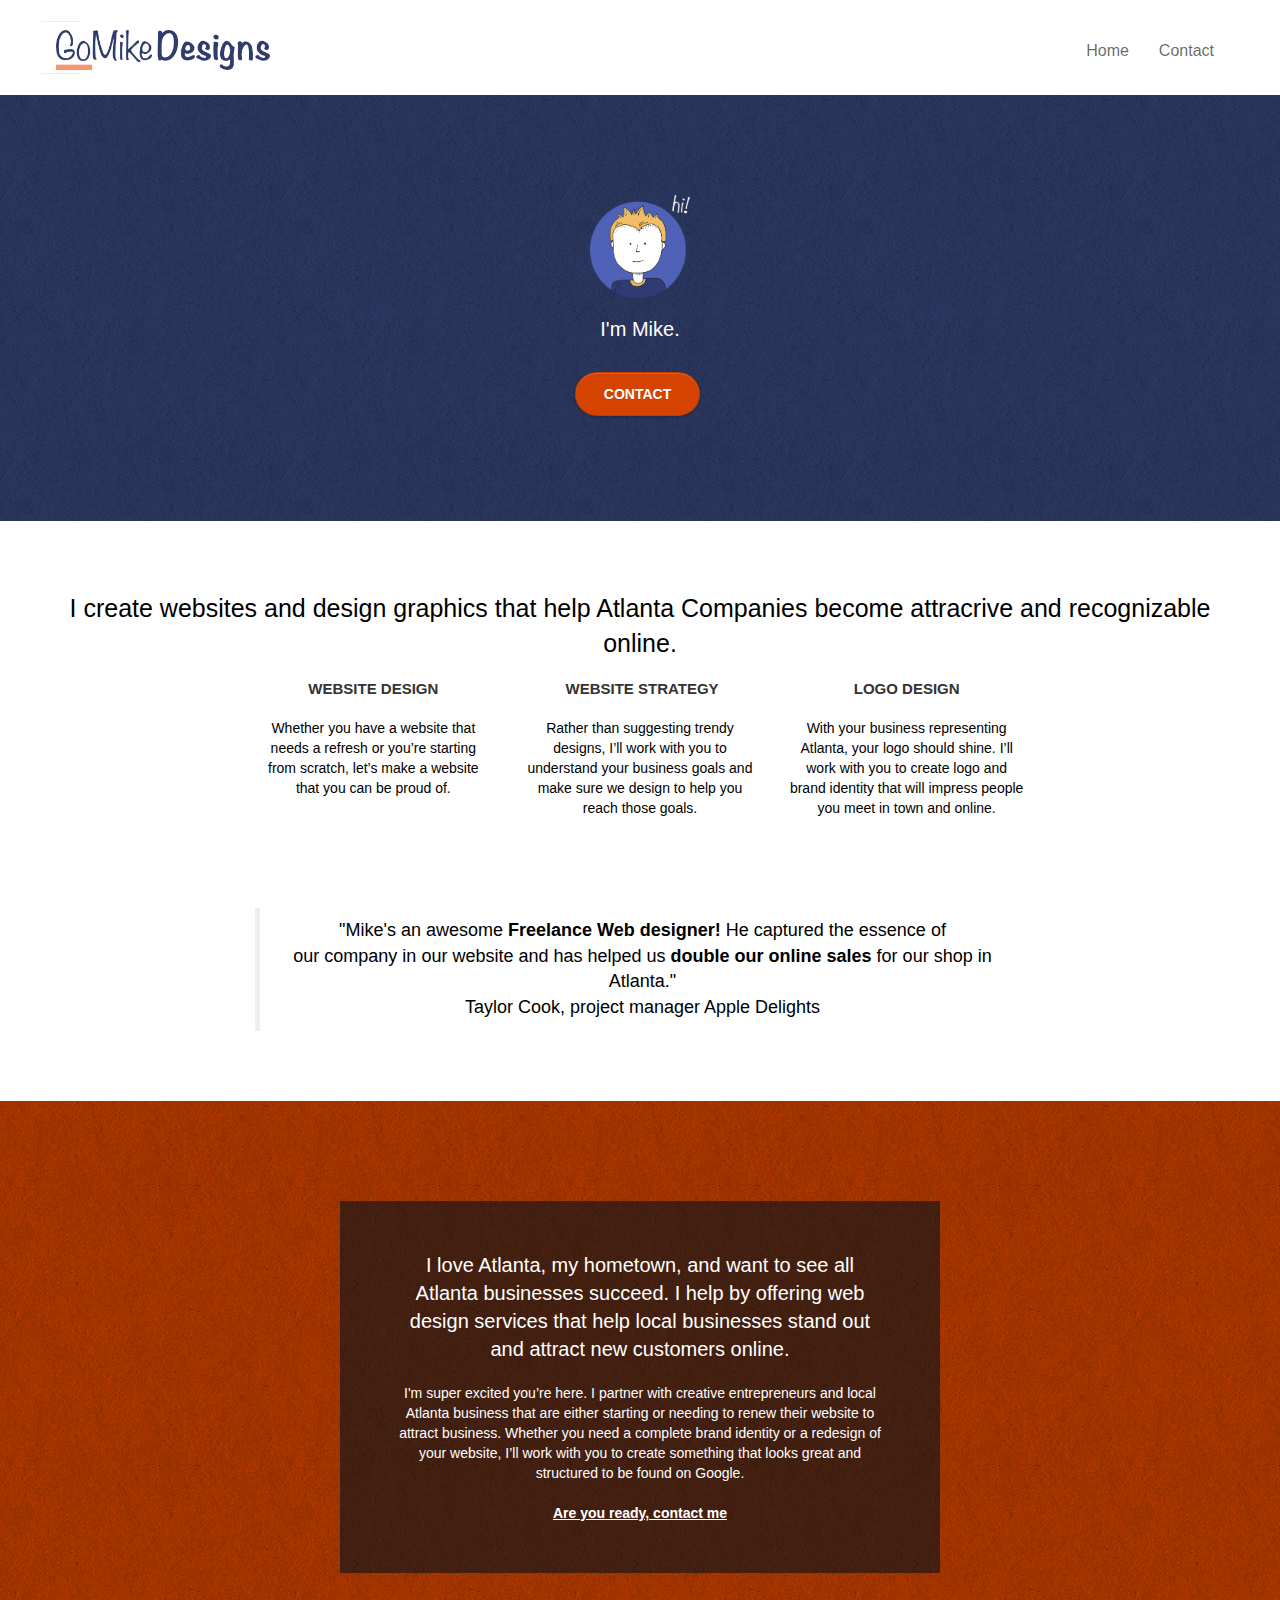
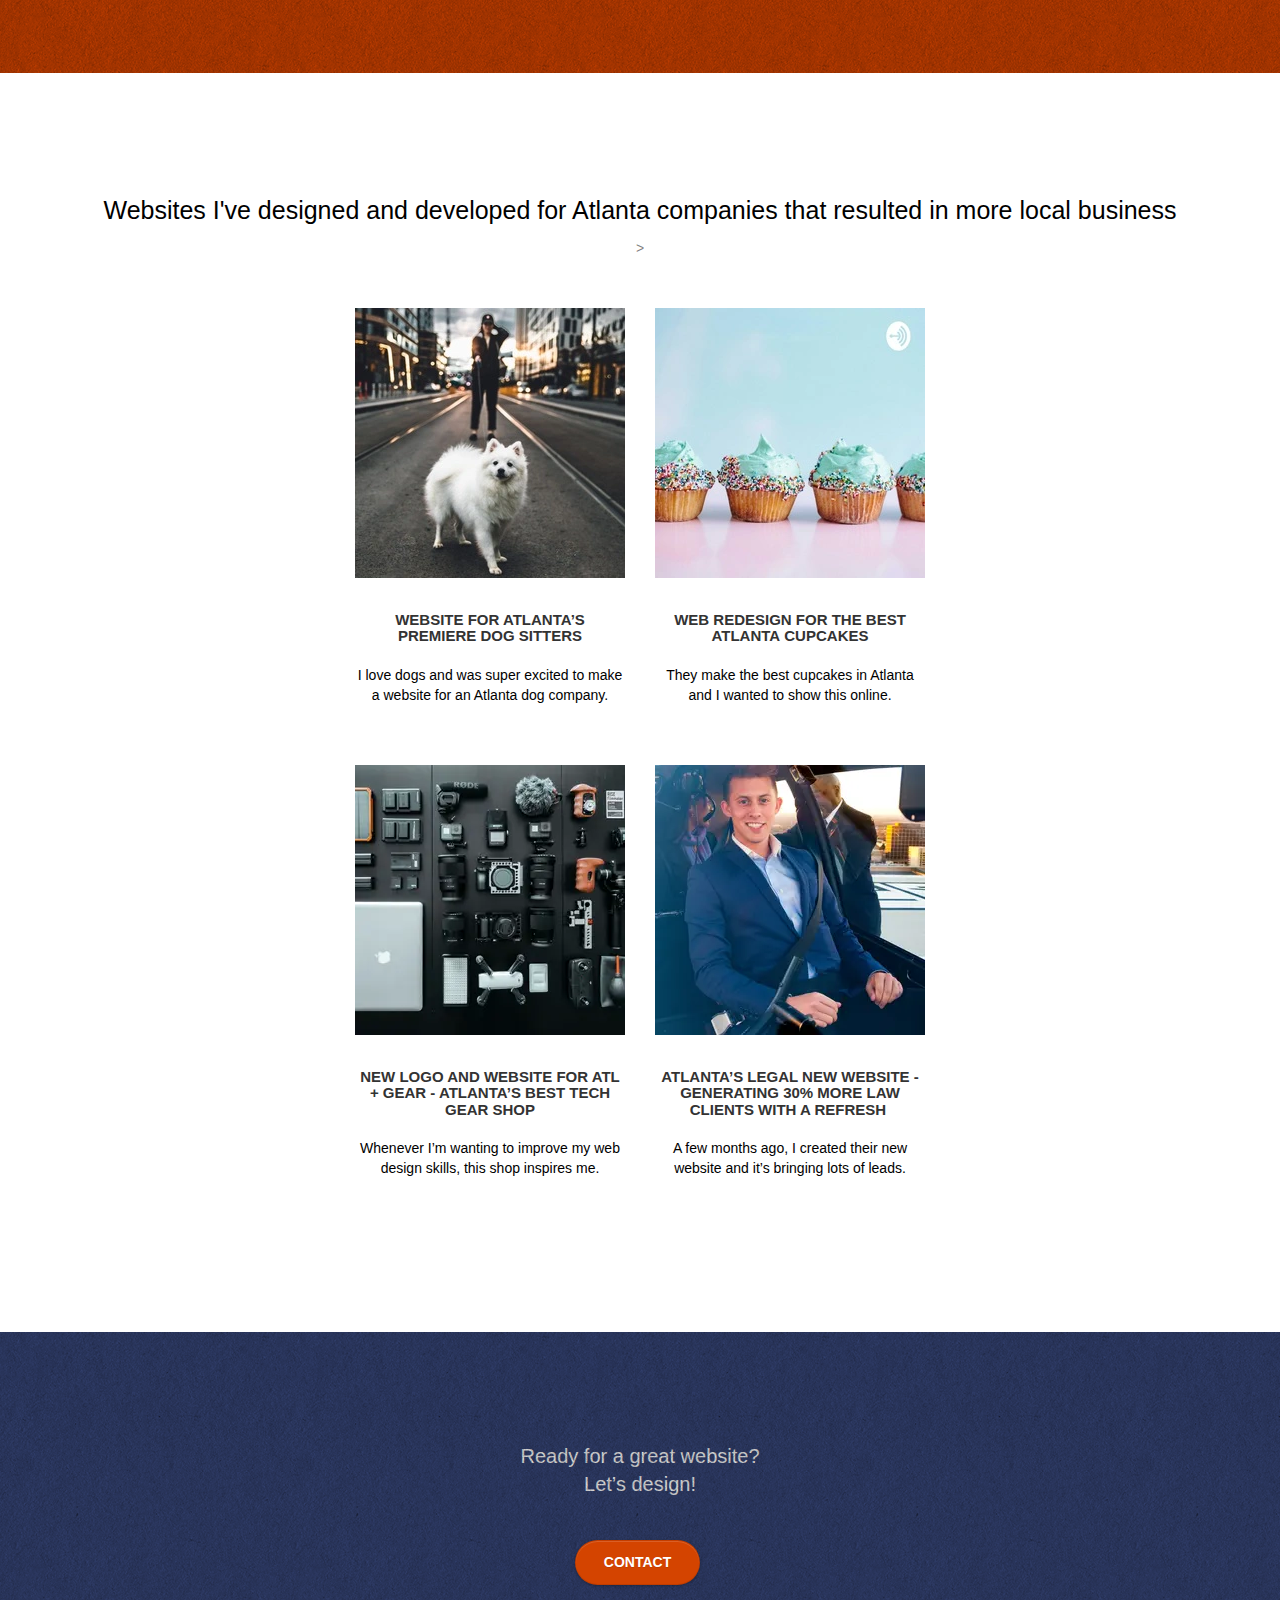
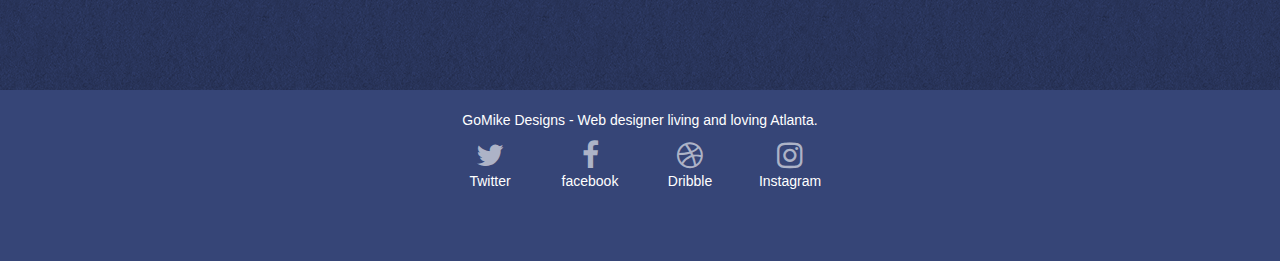
==== index.html @ 13949fbb "updated image location errors" ====
<!doctype html>
<html lang="en">
<head>
    <meta charset="utf-8">
    <meta name="keywords" content="seo, google, website, internet, web design, design agency, design agency, design agency, design agency, design agency, design agency, logo design atlanta">
    <meta name="description" content="I'm Mike and your should hire me to build your website">
    <meta name="viewport" content="width=device-width, initial-scale=1.0, viewport-fit=cover">
    <link rel="shortcut icon" type="image/png" href="favicon.jpg">
    
	<link rel="stylesheet" type="text/css" href="P4-Project-Updates/css/bootstrap-min.css">
	<link rel="stylesheet" type="text/css" href="style.css">
	<link rel="stylesheet" type="text/css" href="P4-Project-Updates/css/font-awesome-min.css">
	<link rel="stylesheet" type="text/css" href="P4-Project-Updates/css/et-line-min.css">


    <title>Got Mike Designs Home</title>

    
<!-- Analytics -->
 
<!-- Analytics END -->
    
</head>
<body>
<!-- Main container -->
<div class="page-container">
    
<!-- bloc-0 -->
<div class="bloc bgc-white l-bloc " id="bloc-0">
	<div class="container bloc-sm">
		<nav class="navbar row">
			<div class="navbar-header">
					<div class="keywords" style="color:#cccccc;font-size:1px;">web agency atlanta, web strategy, web design, logo, website, web, internet, logo design</div>
				<a class="navbar-brand" href="index.html"><img src="P4-Project-Updates/img/atlanta web design logo.png" alt="logo, seo, google, website, internet, web design, design agency" height="40" /></a>
					<div class="keywords" style="color:#cccccc;font-size:1px;">web agency atlanta, web strategy, web design, logo, website, web, internet, logo design</div>

				<button id="nav-toggle" type="button" class="ui-navbar-toggle navbar-toggle" data-toggle="collapse" data-target=".navbar-1">
					<span class="sr-only">Toggle navigation</span><span class="icon-bar"></span><span class="icon-bar"></span><span class="icon-bar"></span>
				</button>
			</div>
			<div class="collapse navbar-collapse navbar-1 special-dropdown-nav">
				<ul class="site-navigation nav navbar-nav">
					<li>
						<a href="index.html">Home</a>
					</li>
					<li>
					</li>
					<li>
						<a href="page2.html">Contact</a>
					</li>
				</ul>
			</div>
		</nav>
	</div>
</div>
<!-- bloc-0 END -->

<!-- bloc-1-hero -->
<div class="bloc bgc-dark-slate-blue bg-atlanta-20made-20sign d-bloc bg-t-edge bloc-bg-texture texture-paper b-parallax" id="bloc-1-hero">
	<div class="container bloc-lg">
		<div class="row tight-width-whitespace">
			<div class="col-sm-12">
				<img src="P4-Project-Updates/img/atlanta web designer mike.png" class="center-block image-resize-mode" width="100" alt="atlanta web designer mike,seo, google, website, internet, web design, design agency" />
				<h1 class="text-center hero-bloc-text tc-white ">
					I'm Mike.
				</h1>
				<div class="text-center">
					<a href="page2.html" class="btn btn-lg btn-clean btn-rd cta-hero btn-atomic-tangerine" id="cta-hero">Contact</a>
				</div>
			</div>
		</div>
	</div>
</div>
<!-- bloc-1-hero END -->

<!-- bloc-2-services -->
<div class="bloc bgc-white l-bloc" id="bloc-2-services">
	<div class="container bloc-md">
		<div class="row">
			<div class="col-sm-12 text-center">
				<h2>I create websites and design graphics that help Atlanta Companies become attracrive and recognizable online.</h2>
			</div>
		</div>
		<div class="row voffset-lg med-width-whitespace">
			<div class="col-sm-4">
				<div class="text-center">
					<span class="et-icon-browser sm-shadow icon-dark-slate-blue icons icon-lg"></span>
				</div>
				<h1 class="mg-md text-center service-header">
					Website Design
				</h1>
				<p class="text-center ">
					Whether you have a website that needs a refresh or you&rsquo;re starting from scratch, let&rsquo;s make a website that you can be proud of.
				</p>
			</div>
			<div class="col-sm-4">
				<div class="text-center">
					<span class="et-icon-presentation sm-shadow icon-dark-slate-blue icons icon-lg"></span>
				</div>
				<h1 class="mg-md text-center service-header">
					&nbsp;Website Strategy
				</h1>
				<p class="text-center ">
					Rather than suggesting trendy designs, I&rsquo;ll work with you to understand your business goals and make sure we design to help you reach those goals.<br>
				</p>
			</div>
			<div class="col-sm-4">
				<div class="text-center">
					<span class="et-icon-edit sm-shadow icon-dark-slate-blue icons icon-lg"></span>
				</div>
				<h1 class="mg-md text-center service-header">
					Logo Design
				</h1>
				<p class="text-center ">
					With your business representing Atlanta, your logo should shine. I&rsquo;ll work with you to create logo and brand identity that will impress people you meet in town and online.
				</p>
			</div>
		</div>
		<div class="row voffset-lg voffset">
			<div class="col-xs-12 col-md-8 col-md-offset-2 text-center">
				<blockquote>"Mike's an awesome <b>Freelance Web designer!</b> He captured the essence of <br> our company in our website and has helped us <b>double our online sales</b> for our shop in Atlanta."<br> Taylor Cook, project manager Apple Delights</blockquote>
			</div>
		</div>
	</div>
</div>
<!-- bloc-2-services END -->

<!-- bloc-3-what-i-do -->
<div class="bloc tc-white bgc-atomic-tangerine bloc-bg-texture texture-paper b-parallax bg-atlanta-20made-20sign-20orange d-bloc" id="bloc-3-what-i-do">
	<div class="container bloc-lg">
		<div class="row tight-width-whitespace black-background">
			<div class="col-sm-12">
				<h2 class="mg-md text-center tc-white">
					I love Atlanta, my hometown, and want to see all Atlanta businesses succeed. I help by offering web design services that help local businesses stand out and attract new customers online.<br>
				</h2>
				<p class="text-center white">
					I'm super excited you&rsquo;re here. I partner with creative entrepreneurs and local Atlanta business that are either starting or needing to renew their website to attract business. Whether you need a complete brand identity or a redesign of your website, I&rsquo;ll work with you to create something that looks great and structured to be found on Google.<br><br><a class="ltc-white bold-link" href="page2.html">Are you ready, contact me</a><br>
				</p>
			</div>
		</div>
	</div>
</div>
<!-- bloc-3-what-i-do END -->

<!-- bloc-4-portfolio -->
<div class="bloc bgc-white bg-lines-h2-bg bg-repeat l-bloc" id="bloc-4-portfolio">
	<div class="container bloc-lg">
		<div class="row">
			<div class="col-sm-12 text-center">
				<h2>Websites I've designed and developed for Atlanta companies that resulted in more local business</h2>>
			</div>
		</div>
		<div class="row tight-width-whitespace portfolio-row">
			<div class="col-sm-6">
				<a href="#" data-lightbox="P4-Project-Updates/img/11.webp" data-gallery-id="gallery-1" data-caption="Website for Atlanta's Premiere dog salon" data-frame="snapshot-lb"><img src="P4-Project-Updates/img/11.webp" class="img-responsive portfolio-thumb" alt="seo, google, website, internet, web design, design agency website for dog salon"/></a>
				<h3 class="mg-md text-center">
					Website for Atlanta&rsquo;s premiere Dog Sitters
				</h3>
				<p class="text-center">
					I love dogs and was super excited to make a website for an Atlanta dog company.
				</p>
			</div>
			<div class="col-sm-6">
				<a href="#" data-lightbox="P4-Project-Updates/img/2.webp" data-gallery-id="gallery-1" data-caption="web redesign for the best cupcakes in Atlanta" data-frame="snapshot-lb"><img src="P4-Project-Updates/img/2.webp" class="img-responsive portfolio-thumb" alt="seo, google, website, internet, web design, design agency website for best cupcakes in atlanta"/></a>
				<h3 class="mg-md text-center">
					Web redesign for the best Atlanta&nbsp;cupcakes
				</h3>
				<p class="text-center">
					They make the best cupcakes in Atlanta and I wanted to show this online.
				</p>
			</div>
		</div>
		<div class="row tight-width-whitespace portfolio-row">
			<div class="col-sm-6">
				<a href="#" data-lightbox="P4-Project-Updates/img/3.webp" data-gallery-id="gallery-1" data-caption="New logo and website for Atlanta's best tech gear shop" data-frame="snapshot-lb"><img src="P4-Project-Updates/img/3.webp" class="img-responsive portfolio-thumb" alt="3.jpg" /></a>
				<h3 class="mg-md text-center">
					New logo and website for Atl + Gear - Atlanta&rsquo;s best tech gear shop
				</h3>
				<p class="text-center">
					Whenever I&rsquo;m wanting to improve my web design skills, this shop inspires me.
				</p>
			</div>
			<div class="col-sm-6">
				<a href="#" data-lightbox="P4-Project-Updates/img/4.webp" data-gallery-id="gallery-1" data-caption="Atlanta's legal website generates 30% more clients after web redesign" data-frame="snapshot-lb"><img src="P4-Project-Updates/img/4.webp" class="img-responsive portfolio-thumb" alt="seo, google, website, internet, web design, Atlanta's legal website generates 30% more clients after web redesign" /></a>
				<h3 class="mg-md text-center">
					Atlanta&rsquo;s legal new website - Generating 30% more law clients with a refresh&nbsp;
				</h3>
				<p class="text-center">
					A few months ago, I created their new website and it&rsquo;s bringing lots of leads.
				</p>
			</div>
		</div>
	</div>
</div>
<!-- bloc-4-portfolio END -->

<!-- bloc-5-cta -->
<div class="bloc bgc-dark-slate-blue bg-atlanta-20made-20sign d-bloc bloc-bg-texture texture-paper" id="bloc-5-cta">
	<div class="container bloc-lg">
		<div class="row">
			<h2 class="mg-md text-center tc-white">
				Ready for a great website? <br>Let&rsquo;s design!
			</h2>
			<div class="col-sm-12 text-center">
				<a href="page2.html" class="btn btn-atomic-tangerine btn-clean btn-rd btn-lg cta-hero">Contact</a>
			</div>
		</div>
	</div>
</div>
<!-- bloc-5-cta END -->

<!-- Footer - bloc-8 -->
<div class="bloc bgc-dark-slate-blue d-bloc" id="bloc-8">
	<div class="container bloc-sm">
		<div class="row">
			<div class="col-sm-12">
				<p class="text-center white">
					GoMike Designs - Web designer living and loving Atlanta.<br>
				</p>
				<div class="row row-no-gutters social">
					<div class="col-sm-3">
						<div class="text-center">
							<a class="social" href="https://www.twitter.com"><span class="fa fa-twitter icon-md"></span><p class="social-text">Twitter</p></a>
						</div>
					</div>
					<div class="col-sm-3">
						<div class="text-center">
							<a class="social" href="https://www.facebook.com"><span class="fa fa-facebook icon-md"></span><p class="social-text">facebook</p></a>
						</div>
					</div>
					<div class="col-sm-3">
						<div class="text-center">
							<a class="social" href="https://www.dribble.com"><span class="fa fa-dribbble icon-md"></span><p class="social-text">Dribble</p></a>
						</div>
					</div>
					<div class="col-sm-3">
						<div class="text-center">
							<a class="social" href="https://www.instagram.com"><span class="fa fa-instagram icon-md"></span> <p class="social-text">Instagram</p><a>
						</div>
					</div>

					<div class="keywords" style="color:#364577;">web agency atlanta, web strategy, web design, logo, website, web, internet, logo design</div>

				</div>
					<!-- <div class="row">
					<div class="col-sm-4">
						Partners
							<ul>
								<li><a href="car.com">car.com</a></li>
								<li><a href="pizza.com">pizza.com</a></li>
								<li><a href="myroof.com">myroof.com</a></li>
								<li><a href="realestateseo.com">realestateseo.com</a></li>
							</ul>		
					</div>
					<div class="col-sm-4">
						Directories 1
						<ul>
							<li><a href="agencydirectory.com">agencydirectory.com</a></li>
							<li><a href="seodirectory.com">seodirectory.com</a></li>
							<li><a href="marketingdirectory.com">marketingdirectory.com</a></li>
							<li><a href="123seo.com">123seo.com</a></li>
							<li><a href="123site.com">123site.com</a></li>
							<li><a href="wordpressdirectory.com">wordpressdirectory.com</a></li>
							<li><a href="agencylistatl.com">agencylistatl.com</a></li>
							<li><a href="bestagencyatl.com">bestagencyatl.com</a></li>
							<li><a href="seolist.com">seolist.com</a></li>
						</ul>
					</div>
					<div class="col-sm-4">
						Directories 2
						<ul>
							<li><a href="betterseo.com">betterseo.com</a></li>
							<li><a href="yesseo.com">yesseo.com</a></li>
							<li><a href="seojuicelink.com">seojuicelink.com</a></li>
							<li><a href="bestlinks.com">bestlinks.com</a></li>
							<li><a href="linkalot.com">linkalot.com</a></li>
							<li><a href="backlink.com">backlink.com</a></li>
							<li><a href="linkjuicedirectory.com">linkjuicedirectory.com</a></li>
							<li><a href="rankongoogle.com">rankongoogle.com</a></li>
							<li><a href="trustedseo.com">trustedseo.com</a></li>
						</ul>
					</div>
				</div> -->
			</div>
		</div>
	</div>
</div>
<!-- Footer - bloc-8 END -->

</div>
<!-- Main container END -->
<script src="P4-Project-Updates/js/jquery-2.1.0-min.js"></script>
<script src="P4-Project-Updates/js/bootstrap-min.js"></script>
<script src="P4-Project-Updates/js/blocs.js"></script>
<script src="P4-Project-Updates/js/jquery.touchSwipe-min.js"></script>
<script src="P4-Project-Updates/js/gmaps-min.js"></script>

</body>
</html>
---- style.css ----
body {
    margin: 0;
    padding: 0;
    background: #FFF;
    overflow-x: hidden;
    -webkit-font-smoothing: antialiased;
    -moz-osx-font-smoothing: grayscale;
}

a,
button {
    transition: all .3s ease-in-out;
    outline: none!important;
}

a:hover {
    text-decoration: none;
    cursor: pointer;
}

#page-loading-blocs-notifaction {
    position: fixed;
    top: 0;
    bottom: 0;
    width: 100%;
    z-index: 100000;
    background: #FFFFFF url("img/pageload-spinner.gif") no-repeat center center;
}

.bloc {
    clear: both;
    background: 50% 50% no-repeat;
    padding: 0 50px;
    -webkit-background-size: cover;
    -moz-background-size: cover;
    -o-background-size: cover;
    background-size: cover;
    position: relative;
}

.bloc .container {
    padding-left: 0;
    padding-right: 0;
}

.bloc-lg {
    padding: 100px 50px;
}

.bloc-md {
    padding: 50px;
}

.bloc-sm {
    padding: 20px 50px;
}
.form-info  {
    padding-left: 40px;
}
.bg-center,
.bg-l-edge,
.bg-r-edge,
.bg-t-edge,
.bg-b-edge,
.bg-tl-edge,
.bg-bl-edge,
.bg-tr-edge,
.bg-br-edge,
.bg-repeat {
    -webkit-background-size: auto!important;
    -moz-background-size: auto!important;
    -o-background-size: auto!important;
    background-size: auto!important;
}

.bg-repeat {
    background: repeat;
}

.bg-t-edge {
    background: top no-repeat;
}

.bloc-bg-texture::before {
    content: "";
    background-size: 2px 2px;
    position: absolute;
    top: 0;
    bottom: 0;
    left: 0;
    right: 0;
}

.texture-paper::before {
    background: url("P4-Project-Updates/img/texture-paper.png");
    background-size: 280px 280px;
}

.b-parallax {
    background-attachment: fixed;
}

.d-bloc {
    color: rgba(255, 255, 255, .7);
}

.d-bloc button:hover {
    color: rgba(255, 255, 255, .9);
}

.d-bloc .icon-round,
.d-bloc .icon-square,
.d-bloc .icon-rounded,
.d-bloc .icon-semi-rounded-a,
.d-bloc .icon-semi-rounded-b {
    border-color: rgba(255, 255, 255, .9);
}

.d-bloc .divider-h span {
    border-color: rgba(255, 255, 255, .2);
}

.d-bloc .a-btn,
.d-bloc .navbar a,
.d-bloc .navbar-brand,
.d-bloc a .icon-sm,
.d-bloc a .icon-md,
.d-bloc a .icon-lg,
.d-bloc a .icon-xl,
.d-bloc h1 a,
.d-bloc h2 a,
.d-bloc h3 a,
.d-bloc h4 a,
.d-bloc h5 a,
.d-bloc h6 a,
.d-bloc p a {
    color: rgba(255, 255, 255, .6);
}

.d-bloc .a-btn:hover,
.d-bloc .navbar a:hover,
.d-bloc .navbar-brand:hover,
.d-bloc a:hover .icon-sm,
.d-bloc a:hover .icon-md,
.d-bloc a:hover .icon-lg,
.d-bloc a:hover .icon-xl,
.d-bloc h1 a:hover,
.d-bloc h2 a:hover,
.d-bloc h3 a:hover,
.d-bloc h4 a:hover,
.d-bloc h5 a:hover,
.d-bloc h6 a:hover,
.d-bloc p a:hover {
    color: rgba(255, 255, 255, 1);
}

.d-bloc .navbar-toggle .icon-bar {
    background: rgba(255, 255, 255, 1);
}

.d-bloc .btn-wire,
.d-bloc .btn-wire:hover {
    color: rgba(255, 255, 255, 1);
    border-color: rgba(255, 255, 255, 1);
}

.d-bloc .panel {
    color: rgba(0, 0, 0, .5);
}

.d-bloc .panel button:hover {
    color: rgba(0, 0, 0, .7);
}

.d-bloc .panel icon {
    border-color: rgba(0, 0, 0, .7);
}

.d-bloc .panel .divider-h span {
    border-color: rgba(0, 0, 0, .1);
}

.d-bloc .panel .a-btn {
    color: rgba(0, 0, 0, .6);
}

.d-bloc .panel .a-btn:hover {
    color: rgba(0, 0, 0, 1);
}

.d-bloc .panel .btn-wire,
.d-bloc .panel .btn-wire:hover {
    color: rgba(0, 0, 0, .7);
    border-color: rgba(0, 0, 0, .3);
}

.d-bloc .panel,
.l-bloc {
    color: rgba(0, 0, 0, .5);
}

.d-bloc .panel button:hover,
.l-bloc button:hover {
    color: rgba(0, 0, 0, .7);
}

.l-bloc .icon-round,
.l-bloc .icon-square,
.l-bloc .icon-rounded,
.l-bloc .icon-semi-rounded-a,
.l-bloc .icon-semi-rounded-b {
    border-color: rgba(0, 0, 0, .7);
}

.d-bloc .panel .divider-h span,
.l-bloc .divider-h span {
    border-color: rgba(0, 0, 0, .1);
}

.d-bloc .panel .a-btn,
.l-bloc .a-btn,
.l-bloc .navbar a,
.l-bloc .navbar-brand,
.l-bloc a .icon-sm,
.l-bloc a .icon-md,
.l-bloc a .icon-lg,
.l-bloc a .icon-xl,
.l-bloc h1 a,
.l-bloc h2 a,
.l-bloc h3 a,
.l-bloc h4 a,
.l-bloc h5 a,
.l-bloc h6 a,
.l-bloc p a {
    color: rgba(0, 0, 0, .6);
}

.d-bloc .panel .a-btn:hover,
.l-bloc .a-btn:hover,
.l-bloc .navbar a:hover,
.l-bloc .navbar-brand:hover,
.l-bloc a:hover .icon-sm,
.l-bloc a:hover .icon-md,
.l-bloc a:hover .icon-lg,
.l-bloc a:hover .icon-xl,
.l-bloc h1 a:hover,
.l-bloc h2 a:hover,
.l-bloc h3 a:hover,
.l-bloc h4 a:hover,
.l-bloc h5 a:hover,
.l-bloc h6 a:hover,
.l-bloc p a:hover {
    color: rgba(0, 0, 0, 1);
}

.l-bloc .navbar-toggle .icon-bar {
    color: rgba(0, 0, 0, .6);
}

.d-bloc .panel .btn-wire,
.d-bloc .panel .btn-wire:hover,
.l-bloc .btn-wire,
.l-bloc .btn-wire:hover {
    color: rgba(0, 0, 0, .7);
    border-color: rgba(0, 0, 0, .3);
}

.voffset {
    margin-top: 30px;
}

.voffset-lg {
    margin-top: 80px;
}

.row-no-gutters {
    margin-right: 0;
    margin-left: 0;
}

.row.row-no-gutters > [class^="col-"],
.row.row-no-gutters > [class*=" col-"] {
    padding-right: 0;
    padding-left: 0;
}

.navbar {
    margin-bottom: 0;
    z-index: 1;
}

.navbar-brand {
    height: auto;
    padding: 3px 15px;
    font-size: 25px;
    font-weight: normal;
    font-weight: 600;
    line-height: 44px;
}

.navbar-brand img {
    max-height: 200px;
    margin: 0 5px 0 0;
    display: inline;
}

.navbar-brand img[src$=svg] {
    min-width: 100px;
}

.nav-center .navbar-brand img {
    margin: 0;
}

.navbar .nav {
    padding-top: 2px;
    float: right;
    z-index: 1;
}

.nav > li {
    float: left;
    margin-top: 4px;
    font-size: 16px;
}

.navbar-nav .open .dropdown-menu > li > a {
    text-align: inherit;
}

.nav > li a:hover,
.nav > li a:focus {
    background: transparent;
}

.navbar-toggle {
    margin: 10px 10px 0 0;
    border: 0px;
}

.navbar-toggle:hover {
    background: transparent!important;
}

.navbar-toggle .icon-bar {
    background-color: rgba(0, 0, 0, .5);
    width: 26px;
}

.nav-invert .navbar .nav {
    float: left;
}

.nav-invert .navbar-header,
.nav-invert .navbar-brand {
    float: right;
    position: relative;
    z-index: 2;
}

@media (min-width: 768px) {
    .site-navigation {
        position: absolute;
        top: 50%;
        right: 10px;
        transform: translate(0, -50%);
        -webkit-transform: translateY(-50%);
    }
    .nav > li .dropdown-menu a,
    .nav > li .dropdown-menu a:hover {
        color: #484848;
    }
    .nav-invert .site-navigation {
        left: 0;
        right: 0;
    }
    .nav-center {
        text-align: center;
    }
    .nav-center .navbar-header {
        width: 100%;
    }
    .nav-center .navbar-header,
    .nav-center .navbar-brand,
    .nav-center .nav > li {
        float: none;
        display: inline-block;
    }
    .nav-center .site-navigation {
        position: relative;
        width: 100%;
        right: 0;
        margin-right: 0px;
        margin-top: 20px;
    }
    .nav-center.mini-nav .navbar-toggle {
        float: none;
        margin: 10px auto 0;
    }
}

.nav > li > .dropdown a {
    background: none!important;
    display: block;
    padding: 14px 15px;
}

nav .caret {
    margin: 0 5px;
}

.dropdown-menu .dropdown-menu {
    top: -8px;
    left: 100%;
}

.dropdown-menu .dropmenu-flow-right {
    top: 100%;
    left: 0;
    margin-left: -1px;
    border-top-left-radius: 0;
    border-top-right-radius: 0;
}

.dropdown-menu .dropdown span {
    border: 4px solid black;
    border-top-color: transparent;
    border-right-color: transparent;
    border-bottom-color: transparent;
    margin: 6px -5px 0 0!important;
    float: right;
}

.mg-md {
    margin-top: 10px;
    margin-bottom: 20px;
}

.mg-lg {
    margin-top: 10px;
    margin-bottom: 40px;
}

.btn {
    margin: 0 5px 5px 0;
}
blockquote  {
    color: black;
    font-size: 18px;
    font-weight: 300;
}

.btn.pull-right {
    margin: 0 0 5px 5px;
}

.btn-d,
.btn-d:hover,
.btn-d:focus {
    color: #FFF;
    background: rgba(0, 0, 0, .3);
}

button {
    outline: none!important;
}

.btn-rd {
    border-radius: 40px;
}

.btn-clean {
    border: 1px solid rgba(0, 0, 0, .08);
    border-bottom-color: rgba(0, 0, 0, .1);
    text-shadow: 0 1px 0 rgba(0, 0, 1, .1);
    box-shadow: 0 1px 3px rgba(0, 0, 1, .25), inset 0 1px 0 0 rgba(255, 255, 255, .15);
}

.icon-md {
    font-size: 30px!important;
}

.icon-lg {
    font-size: 60px!important;
}

.sm-shadow {
    text-shadow: 0 1px 2px rgba(0, 0, 0, .3);
}

.panel-sq,
.panel-sq .panel-heading,
.panel-sq .panel-footer {
    border-radius: 0;
}

.panel-rd {
    border-radius: 30px;
}

.panel-rd .panel-heading {
    border-radius: 29px 29px 0 0;
}

.panel-rd .panel-footer {
    border-radius: 0 0 29px 29px;
}

.form-control {
    border-color: rgba(0, 0, 0, .1);
    box-shadow: none;
}

.scrollToTop {
    width: 40px;
    height: 40px;
    position: fixed;
    bottom: 20px;
    right: 20px;
    opacity: 0;
    z-index: 500;
    transition: all .3s ease-in-out;
}

.scrollToTop span {
    margin-top: 6px;
}

.showScrollTop {
    font-size: 14px;
    opacity: 1;
}

a[data-lightbox] {
    position: relative;
    display: block;
    text-align: center;
}

a[data-lightbox]:hover::before {
    content: "+";
    font-family: "HelveticaNeue-Light", "Helvetica Neue Light", "Helvetica Neue", Helvetica, Arial;
    font-size: 32px;
    width: 50px;
    height: 50px;
    margin-left: -25px;
    border-radius: 50%;
    background: rgba(0, 0, 0, .6);
    color: #FFF;
    font-weight: 100;
    z-index: 1;
    position: absolute;
    top: 50%;
    transform: translateY(-50%);
    -webkit-transform: translateY(-50%);
}

a[data-lightbox]:hover img {
    opacity: 0.6;
    -webkit-animation-fill-mode: none;
    animation-fill-mode: none;
}

#lightbox-modal {
    display: flex;
    align-items: center;
}

#lightbox-modal .modal-dialog {
    width: 90%;
    max-width: 900px;
    margin: 0 auto 0;
}

#lightbox-modal .modal-dialog img {
    max-height: 90vh;
    margin: 0 auto;
}

.lightbox-caption {
    padding: 20px;
    color: #FFF;
    background: rgba(0, 0, 0, .5);
    position: absolute;
    left: 15px;
    right: 15px;
    bottom: 5px;
}

.close-lightbox {
    color: #FFF;
    font-size: 30px;
    position: absolute;
    top: 20px;
    right: 20px;
    z-index: 20;
    background: rgba(0, 0, 0, .5);
    border: none;
    line-height: 30px;
    padding: 0 9px 5px;
    opacity: 0.3;
}

.close-lightbox:hover,
.next-lightbox:hover,
.prev-lightbox:hover {
    opacity: 1.0;
    color: #FFF;
}

.next-lightbox,
.prev-lightbox {
    font-size: 20px;
    color: rgba(255, 255, 255, .9);
    background: rgba(0, 0, 0, .5);
    transition: all .2s ease-in-out;
    position: absolute;
    top: 45%;
    z-index: 1;
    opacity: 0.4;
}

.next-lightbox {
    padding: 6px 8px 1px 13px;
    right: 25px;
}

.prev-lightbox {
    padding: 6px 13px 1px 10px;
    left: 25px;
}

.snapshot-lb .modal-body {
    padding-bottom: 45px;
}

.snapshot-lb .lightbox-caption {
    padding: 0;
    color: rgba(0, 0, 0, .5);
    background: none;
}

h1,
h2,
h3,
h4,
h5,
h6,
p,
label,
.btn,
a {
    font-family: "helvetica";
    font-weight: 400;
    color: black;
}

.hero-bloc-text {
    font-size: 38px;
}

.hero-bloc-text-sub {
    font-size: 36px;
}

.statement-bloc-text {
    line-height: 26px;
    font-style: italic;
    font-size: 20px;
    text-align: center;
    font-weight: lighter;
    max-width: 520px;
    margin: auto auto auto auto;
}

.tight-width-whitespace {
    max-width: 600px;
    margin: auto auto auto auto;
}

.h1 {
    font-size: 20px;
    font-family: "Open Sans";
}

.cta-hero {
    margin-top: 22px;
    color: #FFFFFF!important;
    text-transform: uppercase;
    padding: 12px 28px 12px 28px;
    font-size: 1.0em;
    font-weight: 700;
}

.social {
    max-width: 400px;
    margin: auto auto auto auto;
}

h2 {
    font-size: 25px;
    line-height: 1.4em;
    color: black;
}

h3 {
    font-size: 15px;
    text-transform: uppercase;
    font-weight: 700;
    color: #333333!important;
}

.med-width-whitespace {
    max-width: 800px;
    margin: auto auto auto auto;
    box-shadow: 0px 0px 0px #000000;
}

h1 {
    color: #333333!important;
}

h4 {
    color: #333333!important;
}

.icons {
    margin-bottom: 14px;
    margin-top: 24px;
}

.white {
    color: #FFFFFF!important;
    font-size: 14px;
}

.portfolio-thumb {
    margin-bottom: 24px;
    display:unset;
}

.portfolio-row {
    margin-bottom: 44px;
    margin-top: 50px;
}

.avatar {
    box-shadow: 0px 4px 9px rgba(0, 0, 0, 0.3);
}

.black-background {
    background-color: rgba(35, 31, 32, 0.7);
    padding: 40px 40px 40px 40px;
}

.bold-link {
    font-weight: 900;
    text-decoration: underline!important;
}

.service-header {
    font-size: 15px;
    font-weight: 700;
    text-transform: uppercase;
}

.bgc-white {
    background-color: #FFFFFF;
}

.bgc-dark-slate-blue {
    background-color: #364577;
}

.bgc-atomic-tangerine {
    background-color: #d44400;
}

.tc-white {
    color: white!important;
    font-size: 20px;
}

.btn-atomic-tangerine {
    background: #d44400;
    color: #FFFFFF!important;
}

.btn-atomic-tangerine:hover {
    background: #c27956!important;
    color: #FFFFFF!important;
}

.ltc-white {
    color: #FFFFFF!important;
}

.ltc-white:hover {
    color: #cccccc!important;
}

.ltc-atomic-tangerine {
    color: #d44400!important;
}

.ltc-atomic-tangerine:hover {
    color: #c27956!important;
}

.icon-dark-slate-blue {
    color: #364577!important;
    border-color: #364577!important;
}
.navbar-nav>li>a{
    padding-top: 10px;
    padding-bottom: 10px;
    line-height: 20px;
}
.nav>li>a{
    position: relative;
    display: block;
    padding: 10px 15px;
    text-decoration: none;
}
.social-text    {
    color: white;
}
/* .bg-dots-bg {
    background-image: url("img/dots-bg.png");
}

.bg-lines-h2-bg {
    background-image: url("img/lines-h2-bg.png");
}

.bg-atlanta-20made-20sign {
    background-image: url("img/atlanta%20made%20sign.jpg");
}

.bg-atlanta-20made-20sign-20orange {
    background-image: url("img/atlanta%20made%20sign%20orange.jpg");
} */

@media (max-width: 1024px) {
    .bloc {
        padding-left: 20px;
        padding-right: 20px;
    }
    .bloc.full-width-bloc,
    .bloc-tile-2.full-width-bloc .container,
    .bloc-tile-3.full-width-bloc .container,
    .bloc-tile-4.full-width-bloc .container {
        padding-left: 0;
        padding-right: 0;
    }
}

@media (max-width: 992px) and (min-width: 768px) {
    .navbar .nav {
        max-width: 80%
    }
    .nav-center.navbar .nav {
        max-width: 100%
    }
}

@media only screen and (min-device-width: 768px) and (max-device-width: 1024px) and (orientation: landscape) {
    .b-parallax {
        background-attachment: scroll;
    }
}

@media only screen and (min-device-width: 1024px) and (max-device-width: 1366px) and (-webkit-min-device-pixel-ratio: 1.5) {
    .b-parallax {
        background-attachment: scroll;
    }
}

@media (max-width: 991px) {
    .container {
        width: 100%;
    }
    .b-parallax {
        background-attachment: scroll;
    }
    .page-container,
    #hero-bloc {
        overflow-x: hidden;
        position: relative;
    }
    .bloc {
        padding-left: constant(safe-area-inset-left);
        padding-right: constant(safe-area-inset-right);
    }
    .bloc-group,
    .bloc-group .bloc {
        display: block;
        width: 100%;
    }
    .bloc-fill-screen .fill-bloc-top-edge,
    .bloc-fill-screen .fill-bloc-bottom-edge {
        padding: 0 20px;
        padding-left: constant(safe-area-inset-left);
        padding-right: constant(safe-area-inset-right);
    }
}

@media (max-width: 767px) {
    .page-container {
        overflow-x: hidden;
        position: relative;
    }
    /* h1,
    h2,
    h3,
    h4,
    h5,
    h6,
    p,
    #disqus_thread {
        padding: 35px;
    } */
    .b-parallax {
        background-attachment: scroll;
    }
    .navbar .nav {
        padding-top: 0;
        border-top: 1px solid rgba(0, 0, 0, .2);
        float: none!important;
    }
    .navbar.row {
        margin-left: 0;
        margin-right: 0;
    }
    .site-navigation {
        position: inherit;
        transform: none;
        -webkit-transform: none;
        -ms-transform: none;
    }
    .nav > li {
        margin-top: 0;
        border-bottom: 1px solid rgba(0, 0, 0, .1);
        background: rgba(0, 0, 0, .05);
        text-align: left;
        padding-left: 15px;
        width: 100%;
    }
    .nav > li:hover {
        background: rgba(0, 0, 0, .08);
    }
    .dropdown .dropdown a .caret {
        float: none;
        margin: 5px 0 0 10px!important;
        border: 4px solid black;
        border-bottom-color: transparent;
        border-right-color: transparent;
        border-left-color: transparent;
    }
    #hero-bloc .navbar .nav {
        background: rgba(0, 0, 0, .8);
    }
    #hero-bloc .navbar .nav a {
        color: rgba(255, 255, 255, .6);
    }
    .hero {
        padding: 50px 0;
    }
    .hero-nav {
        left: -1px;
        right: -1px;
    }
    .navbar-collapse {
        padding: 0;
        overflow-x: hidden;
        -webkit-box-shadow: none;
        box-shadow: none;
    }
    .navbar-brand img {
        max-height: 40px;
        width: auto;
    }
    .nav-invert .navbar-header {
        float: none;
        width: 100%;
    }
    .nav-invert .navbar-toggle {
        float: left;
        margin-left: 10px;
    }
    .bloc {
        padding-left: 0;
        padding-right: 0;
    }
    .bloc-xxl,
    .bloc-xl,
    .bloc-lg {
        padding: 40px 0;
    }
    .bloc-sm,
    .bloc-md {
        padding-left: 0;
        padding-right: 0;
    }
    .bloc-tile-2 .container,
    .bloc-tile-3 .container,
    .bloc-tile-4 .container,
    .bloc-fill-screen .fill-bloc-top-edge,
    .bloc-fill-screen .fill-bloc-bottom-edge {
        padding-left: 0;
        padding-right: 0;
    }
    .a-block {
        padding: 0 10px;
    }
    .btn-dwn {
        display: none;
    }
    .voffset {
        margin-top: 5px;
    }
    .voffset-md {
        margin-top: 20px;
    }
    .voffset-lg {
        margin-top: 30px;
    }
    form {
        padding: 35px;
    }
    .close-lightbox {
        display: inline-block;
    }
    .blocsapp-device-iphone5 {
        background-size: 216px 425px;
        padding-top: 60px;
        width: 216px;
        height: 425px;
    }
    .blocsapp-device-iphone5 img {
        width: 180px;
        height: 320px;
    }
}

@media (max-width: 400px) {
    .bloc {
        padding-left: 0;
        padding-right: 0;
    }
}

@media (max-width: 767px) {
    .bloc-mob-center-text {
        text-align: center;
    }
}
---- P4-Project-Updates/css/et-line-min.css ----
/**
 * Minified by jsDelivr using clean-css v4.1.6.
 * Original file: /npm/et-line@1.0.1/style.css
 * 
 * Do NOT use SRI with dynamically generated files! More information: https://www.jsdelivr.com/using-sri-with-dynamic-files
 */
 @font-face{font-family:et-line;src:url(fonts/et-line.eot);src:url(fonts/et-line.eot?#iefix) format('embedded-opentype'),url(fonts/et-line.woff) format('woff'),url(fonts/et-line.ttf) format('truetype'),url(fonts/et-line.svg#et-line) format('svg');font-weight:400;font-style:normal}[data-icon]:before{font-family:et-line;content:attr(data-icon);speak:none;font-weight:400;font-variant:normal;text-transform:none;line-height:1;-webkit-font-smoothing:antialiased;-moz-osx-font-smoothing:grayscale;display:inline-block}.icon-adjustments,.icon-alarmclock,.icon-anchor,.icon-aperture,.icon-attachment,.icon-bargraph,.icon-basket,.icon-beaker,.icon-bike,.icon-book-open,.icon-briefcase,.icon-browser,.icon-calendar,.icon-camera,.icon-caution,.icon-chat,.icon-circle-compass,.icon-clipboard,.icon-clock,.icon-cloud,.icon-compass,.icon-desktop,.icon-dial,.icon-document,.icon-documents,.icon-download,.icon-dribbble,.icon-edit,.icon-envelope,.icon-expand,.icon-facebook,.icon-flag,.icon-focus,.icon-gears,.icon-genius,.icon-gift,.icon-global,.icon-globe,.icon-googleplus,.icon-grid,.icon-happy,.icon-hazardous,.icon-heart,.icon-hotairballoon,.icon-hourglass,.icon-key,.icon-laptop,.icon-layers,.icon-lifesaver,.icon-lightbulb,.icon-linegraph,.icon-linkedin,.icon-lock,.icon-magnifying-glass,.icon-map,.icon-map-pin,.icon-megaphone,.icon-mic,.icon-mobile,.icon-newspaper,.icon-notebook,.icon-paintbrush,.icon-paperclip,.icon-pencil,.icon-phone,.icon-picture,.icon-pictures,.icon-piechart,.icon-presentation,.icon-pricetags,.icon-printer,.icon-profile-female,.icon-profile-male,.icon-puzzle,.icon-quote,.icon-recycle,.icon-refresh,.icon-ribbon,.icon-rss,.icon-sad,.icon-scissors,.icon-scope,.icon-search,.icon-shield,.icon-speedometer,.icon-strategy,.icon-streetsign,.icon-tablet,.icon-target,.icon-telescope,.icon-toolbox,.icon-tools,.icon-tools-2,.icon-trophy,.icon-tumblr,.icon-twitter,.icon-upload,.icon-video,.icon-wallet,.icon-wine{font-family:et-line;speak:none;font-style:normal;font-weight:400;font-variant:normal;text-transform:none;line-height:1;-webkit-font-smoothing:antialiased;-moz-osx-font-smoothing:grayscale;display:inline-block}.icon-mobile:before{content:"\e000"}.icon-laptop:before{content:"\e001"}.icon-desktop:before{content:"\e002"}.icon-tablet:before{content:"\e003"}.icon-phone:before{content:"\e004"}.icon-document:before{content:"\e005"}.icon-documents:before{content:"\e006"}.icon-search:before{content:"\e007"}.icon-clipboard:before{content:"\e008"}.icon-newspaper:before{content:"\e009"}.icon-notebook:before{content:"\e00a"}.icon-book-open:before{content:"\e00b"}.icon-browser:before{content:"\e00c"}.icon-calendar:before{content:"\e00d"}.icon-presentation:before{content:"\e00e"}.icon-picture:before{content:"\e00f"}.icon-pictures:before{content:"\e010"}.icon-video:before{content:"\e011"}.icon-camera:before{content:"\e012"}.icon-printer:before{content:"\e013"}.icon-toolbox:before{content:"\e014"}.icon-briefcase:before{content:"\e015"}.icon-wallet:before{content:"\e016"}.icon-gift:before{content:"\e017"}.icon-bargraph:before{content:"\e018"}.icon-grid:before{content:"\e019"}.icon-expand:before{content:"\e01a"}.icon-focus:before{content:"\e01b"}.icon-edit:before{content:"\e01c"}.icon-adjustments:before{content:"\e01d"}.icon-ribbon:before{content:"\e01e"}.icon-hourglass:before{content:"\e01f"}.icon-lock:before{content:"\e020"}.icon-megaphone:before{content:"\e021"}.icon-shield:before{content:"\e022"}.icon-trophy:before{content:"\e023"}.icon-flag:before{content:"\e024"}.icon-map:before{content:"\e025"}.icon-puzzle:before{content:"\e026"}.icon-basket:before{content:"\e027"}.icon-envelope:before{content:"\e028"}.icon-streetsign:before{content:"\e029"}.icon-telescope:before{content:"\e02a"}.icon-gears:before{content:"\e02b"}.icon-key:before{content:"\e02c"}.icon-paperclip:before{content:"\e02d"}.icon-attachment:before{content:"\e02e"}.icon-pricetags:before{content:"\e02f"}.icon-lightbulb:before{content:"\e030"}.icon-layers:before{content:"\e031"}.icon-pencil:before{content:"\e032"}.icon-tools:before{content:"\e033"}.icon-tools-2:before{content:"\e034"}.icon-scissors:before{content:"\e035"}.icon-paintbrush:before{content:"\e036"}.icon-magnifying-glass:before{content:"\e037"}.icon-circle-compass:before{content:"\e038"}.icon-linegraph:before{content:"\e039"}.icon-mic:before{content:"\e03a"}.icon-strategy:before{content:"\e03b"}.icon-beaker:before{content:"\e03c"}.icon-caution:before{content:"\e03d"}.icon-recycle:before{content:"\e03e"}.icon-anchor:before{content:"\e03f"}.icon-profile-male:before{content:"\e040"}.icon-profile-female:before{content:"\e041"}.icon-bike:before{content:"\e042"}.icon-wine:before{content:"\e043"}.icon-hotairballoon:before{content:"\e044"}.icon-globe:before{content:"\e045"}.icon-genius:before{content:"\e046"}.icon-map-pin:before{content:"\e047"}.icon-dial:before{content:"\e048"}.icon-chat:before{content:"\e049"}.icon-heart:before{content:"\e04a"}.icon-cloud:before{content:"\e04b"}.icon-upload:before{content:"\e04c"}.icon-download:before{content:"\e04d"}.icon-target:before{content:"\e04e"}.icon-hazardous:before{content:"\e04f"}.icon-piechart:before{content:"\e050"}.icon-speedometer:before{content:"\e051"}.icon-global:before{content:"\e052"}.icon-compass:before{content:"\e053"}.icon-lifesaver:before{content:"\e054"}.icon-clock:before{content:"\e055"}.icon-aperture:before{content:"\e056"}.icon-quote:before{content:"\e057"}.icon-scope:before{content:"\e058"}.icon-alarmclock:before{content:"\e059"}.icon-refresh:before{content:"\e05a"}.icon-happy:before{content:"\e05b"}.icon-sad:before{content:"\e05c"}.icon-facebook:before{content:"\e05d"}.icon-twitter:before{content:"\e05e"}.icon-googleplus:before{content:"\e05f"}.icon-rss:before{content:"\e060"}.icon-tumblr:before{content:"\e061"}.icon-linkedin:before{content:"\e062"}.icon-dribbble:before{content:"\e063"}
 /*# sourceMappingURL=/sm/40855b072843afa7089e7fcb51ba61f725719d7ba2939b16b085d5ece6463ecc.map */
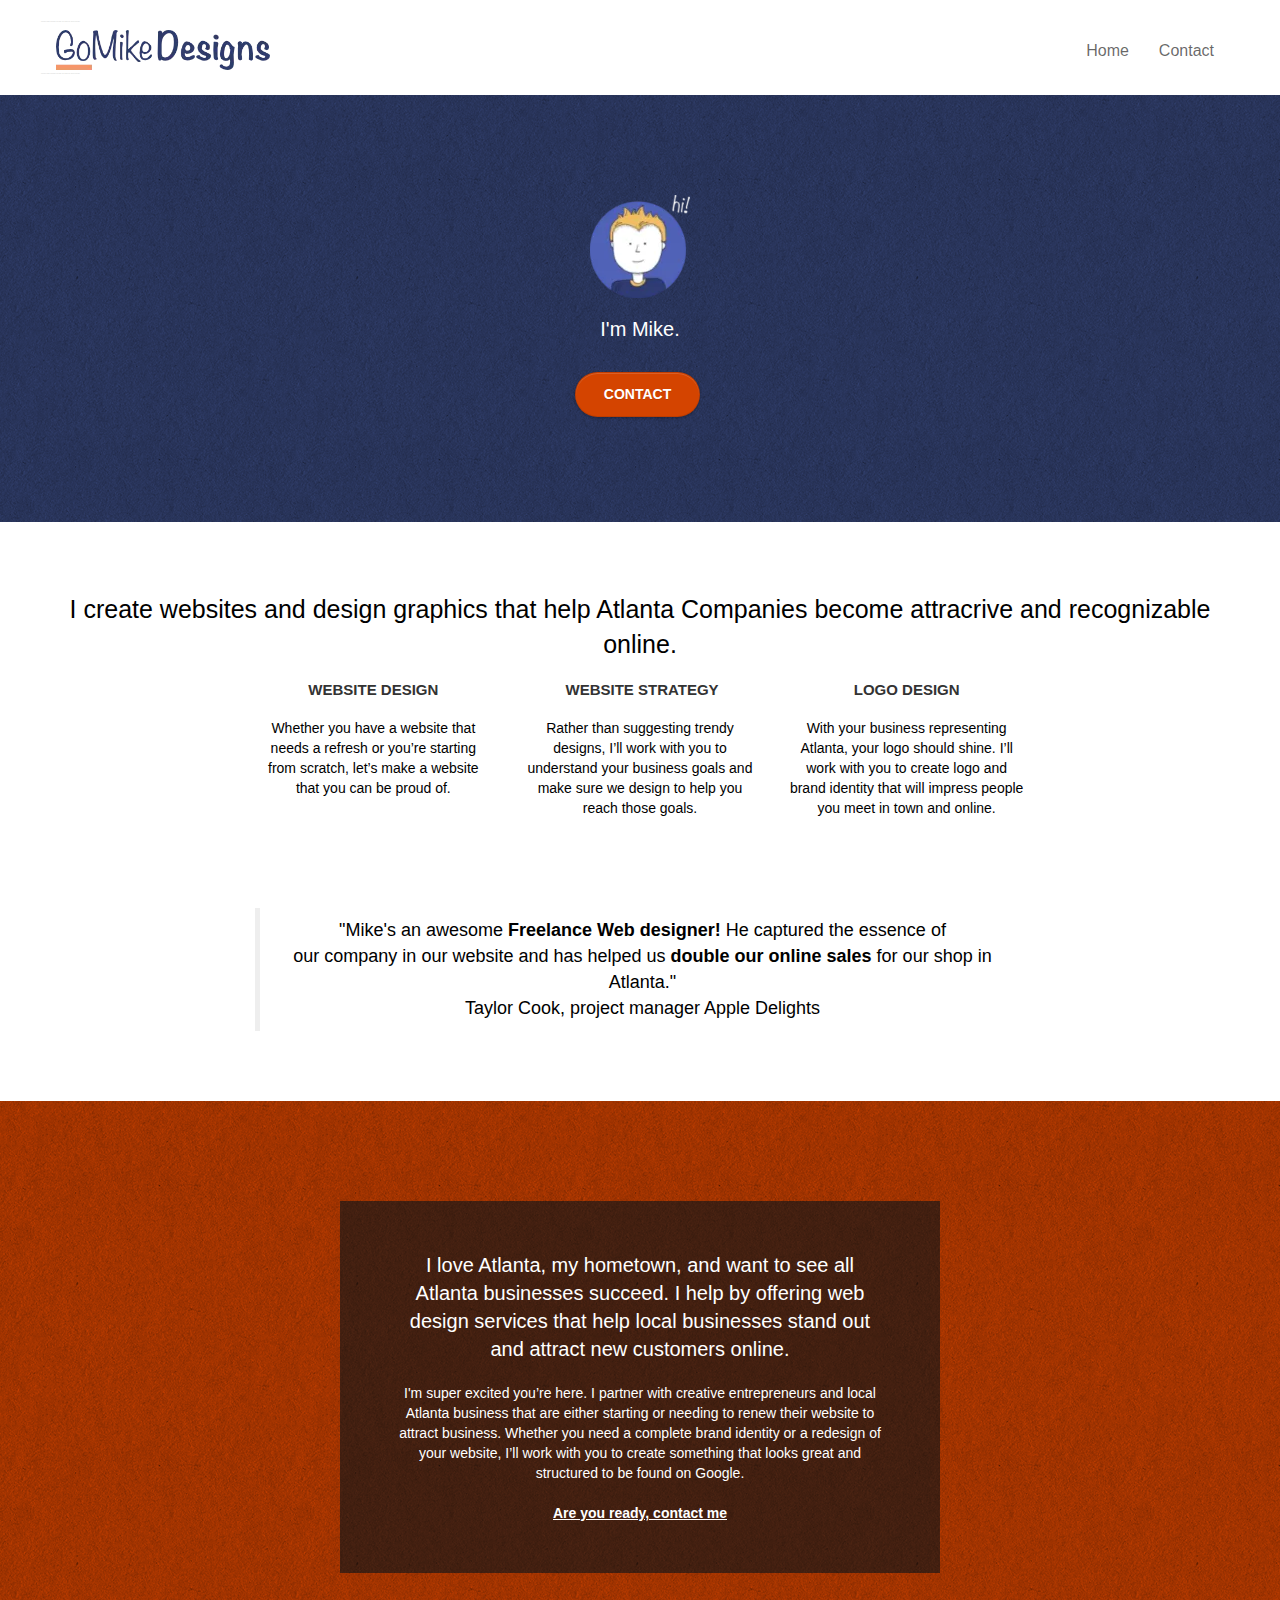
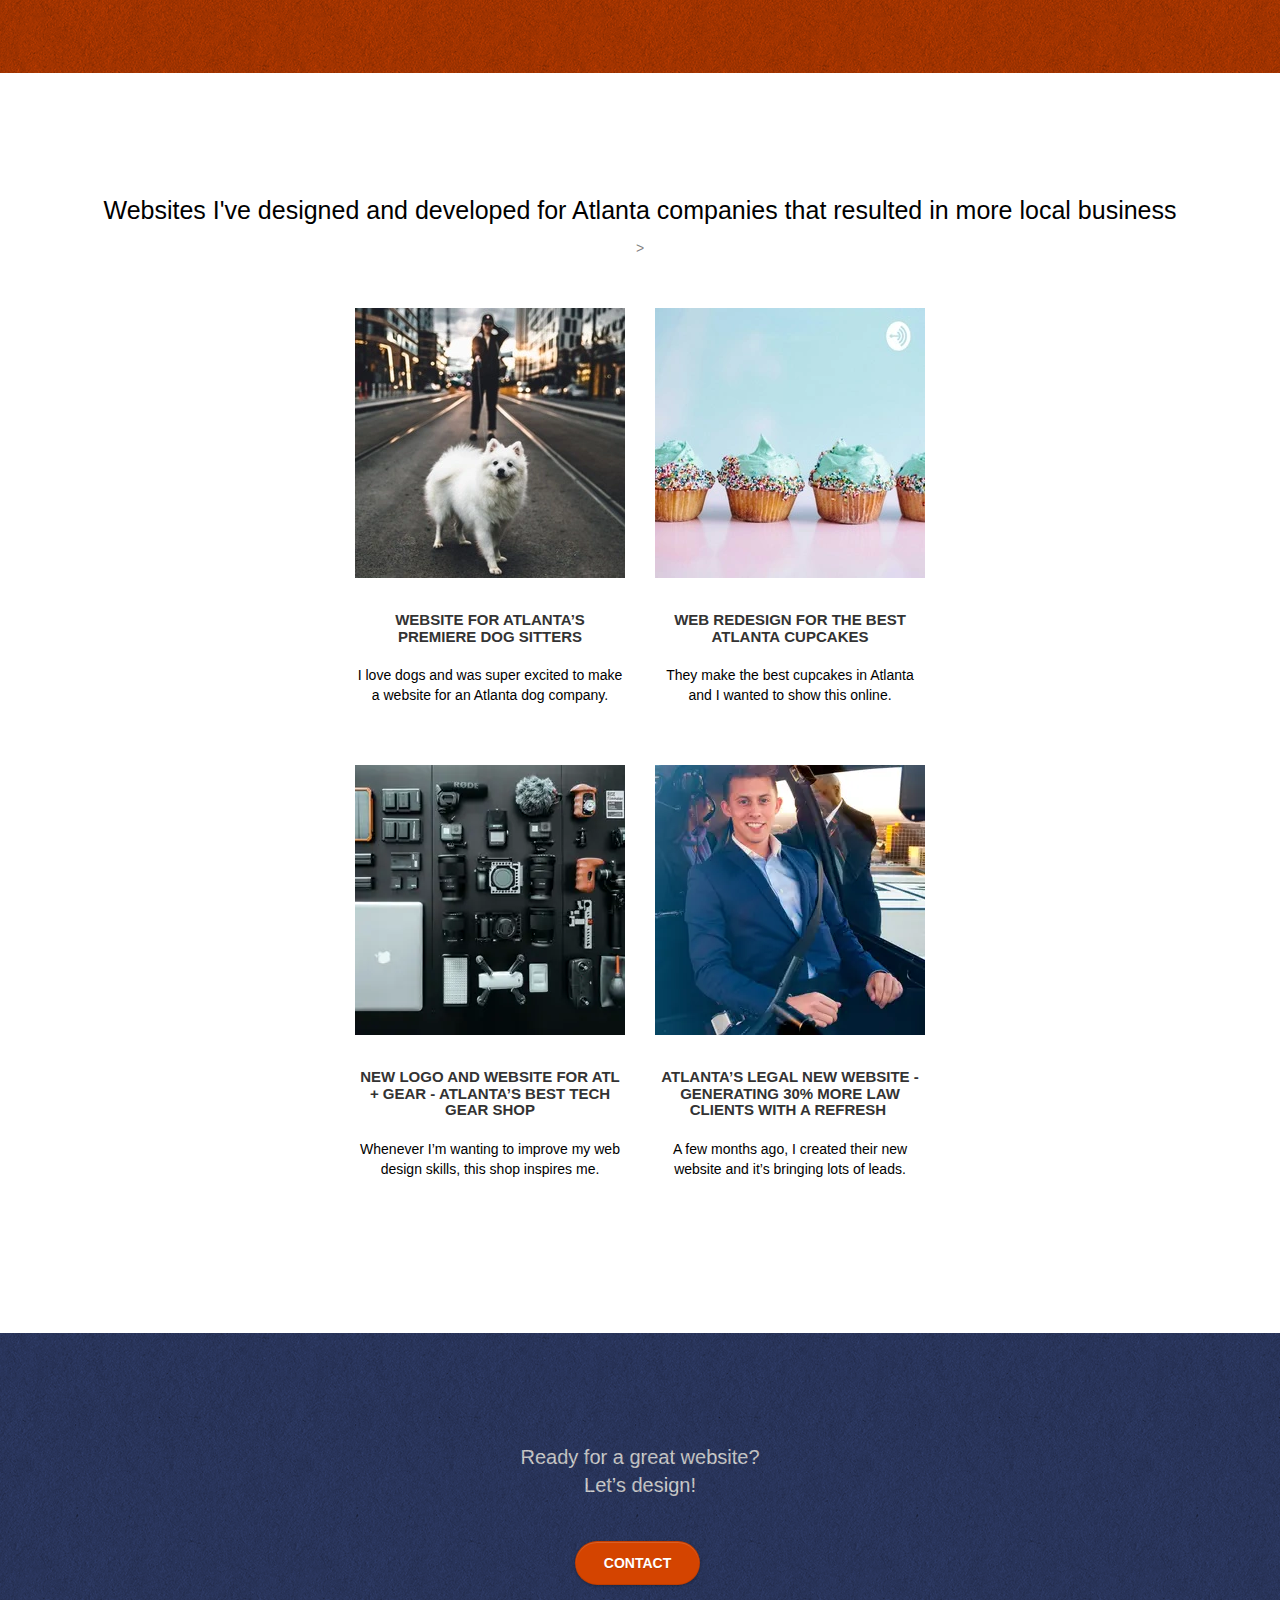
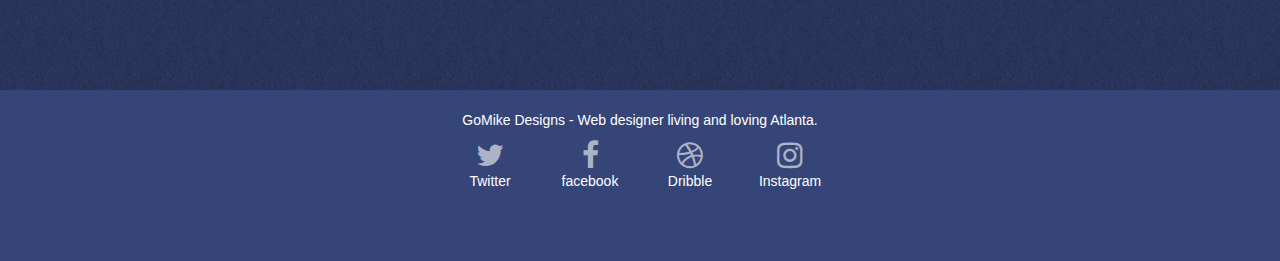
==== commit ece26d2e: "changed stylesheet link rel only" ====
--- a/index.html
+++ b/index.html
@@ -5,12 +5,12 @@
     <meta name="keywords" content="seo, google, website, internet, web design, design agency, design agency, design agency, design agency, design agency, design agency, logo design atlanta">
     <meta name="description" content="I'm Mike and your should hire me to build your website">
     <meta name="viewport" content="width=device-width, initial-scale=1.0, viewport-fit=cover">
-    <link rel="shortcut icon" type="image/png" href="favicon.jpg">
-    
-	<link rel="stylesheet" type="text/css" href="P4-Project-Updates/css/bootstrap-min.css">
-	<link rel="stylesheet" type="text/css" href="style.css">
-	<link rel="stylesheet" type="text/css" href="P4-Project-Updates/css/font-awesome-min.css">
-	<link rel="stylesheet" type="text/css" href="P4-Project-Updates/css/et-line-min.css">
+	
+	<link rel="shortcut icon" type="image/png" href="favicon.jpg">
+	<link rel="stylesheet preload prefetch" href="P4-Project-Updates/css/bootstrap-min.css" as="style">
+	<link rel="stylesheet preload prefetch" href="style.css" as="style">
+	<link rel="stylesheet preload prefetch" href="P4-Project-Updates/css/font-awesome-min.css" as="style">
+	<link rel="stylesheet preload prefetch" href="P4-Project-Updates/css/et-line-min.css" as="style">
 
 
     <title>Got Mike Designs Home</title>
@@ -31,7 +31,7 @@
 		<nav class="navbar row">
 			<div class="navbar-header">
 					<div class="keywords" style="color:#cccccc;font-size:1px;">web agency atlanta, web strategy, web design, logo, website, web, internet, logo design</div>
-				<a class="navbar-brand" href="index.html"><img src="P4-Project-Updates/img/atlanta web design logo.png" alt="logo, seo, google, website, internet, web design, design agency" height="40" /></a>
+				<a class="navbar-brand" href="index.html"><img src="P4-Project-Updates/img/atlanta web design logo.webp" alt="logo, seo, google, website, internet, web design, design agency" height="40" /></a>
 					<div class="keywords" style="color:#cccccc;font-size:1px;">web agency atlanta, web strategy, web design, logo, website, web, internet, logo design</div>
 
 				<button id="nav-toggle" type="button" class="ui-navbar-toggle navbar-toggle" data-toggle="collapse" data-target=".navbar-1">
@@ -60,7 +60,7 @@
 	<div class="container bloc-lg">
 		<div class="row tight-width-whitespace">
 			<div class="col-sm-12">
-				<img src="P4-Project-Updates/img/atlanta web designer mike.png" class="center-block image-resize-mode" width="100" alt="atlanta web designer mike,seo, google, website, internet, web design, design agency" />
+				<img src="P4-Project-Updates/img/atlanta web designer mike.webp" class="center-block image-resize-mode" width="100" alt="atlanta web designer mike,seo, google, website, internet, web design, design agency" />
 				<h1 class="text-center hero-bloc-text tc-white ">
 					I'm Mike.
 				</h1>
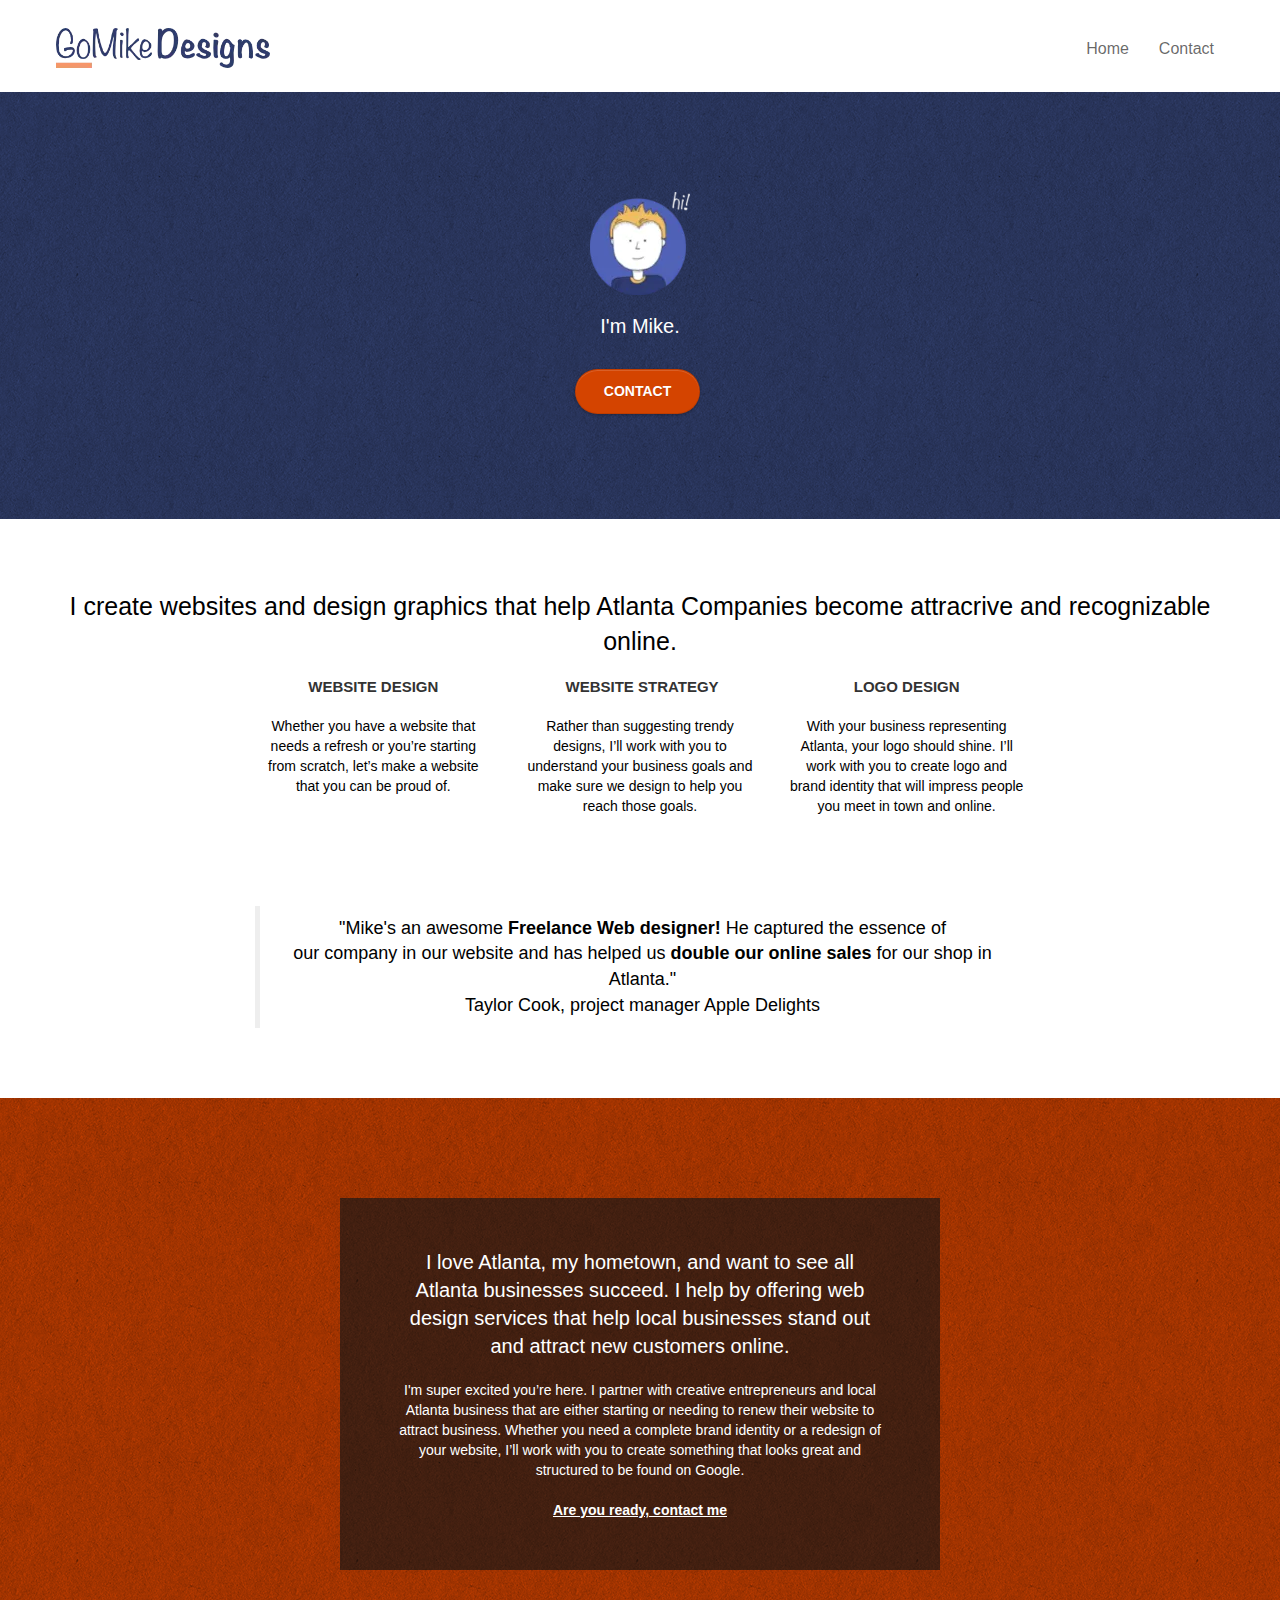
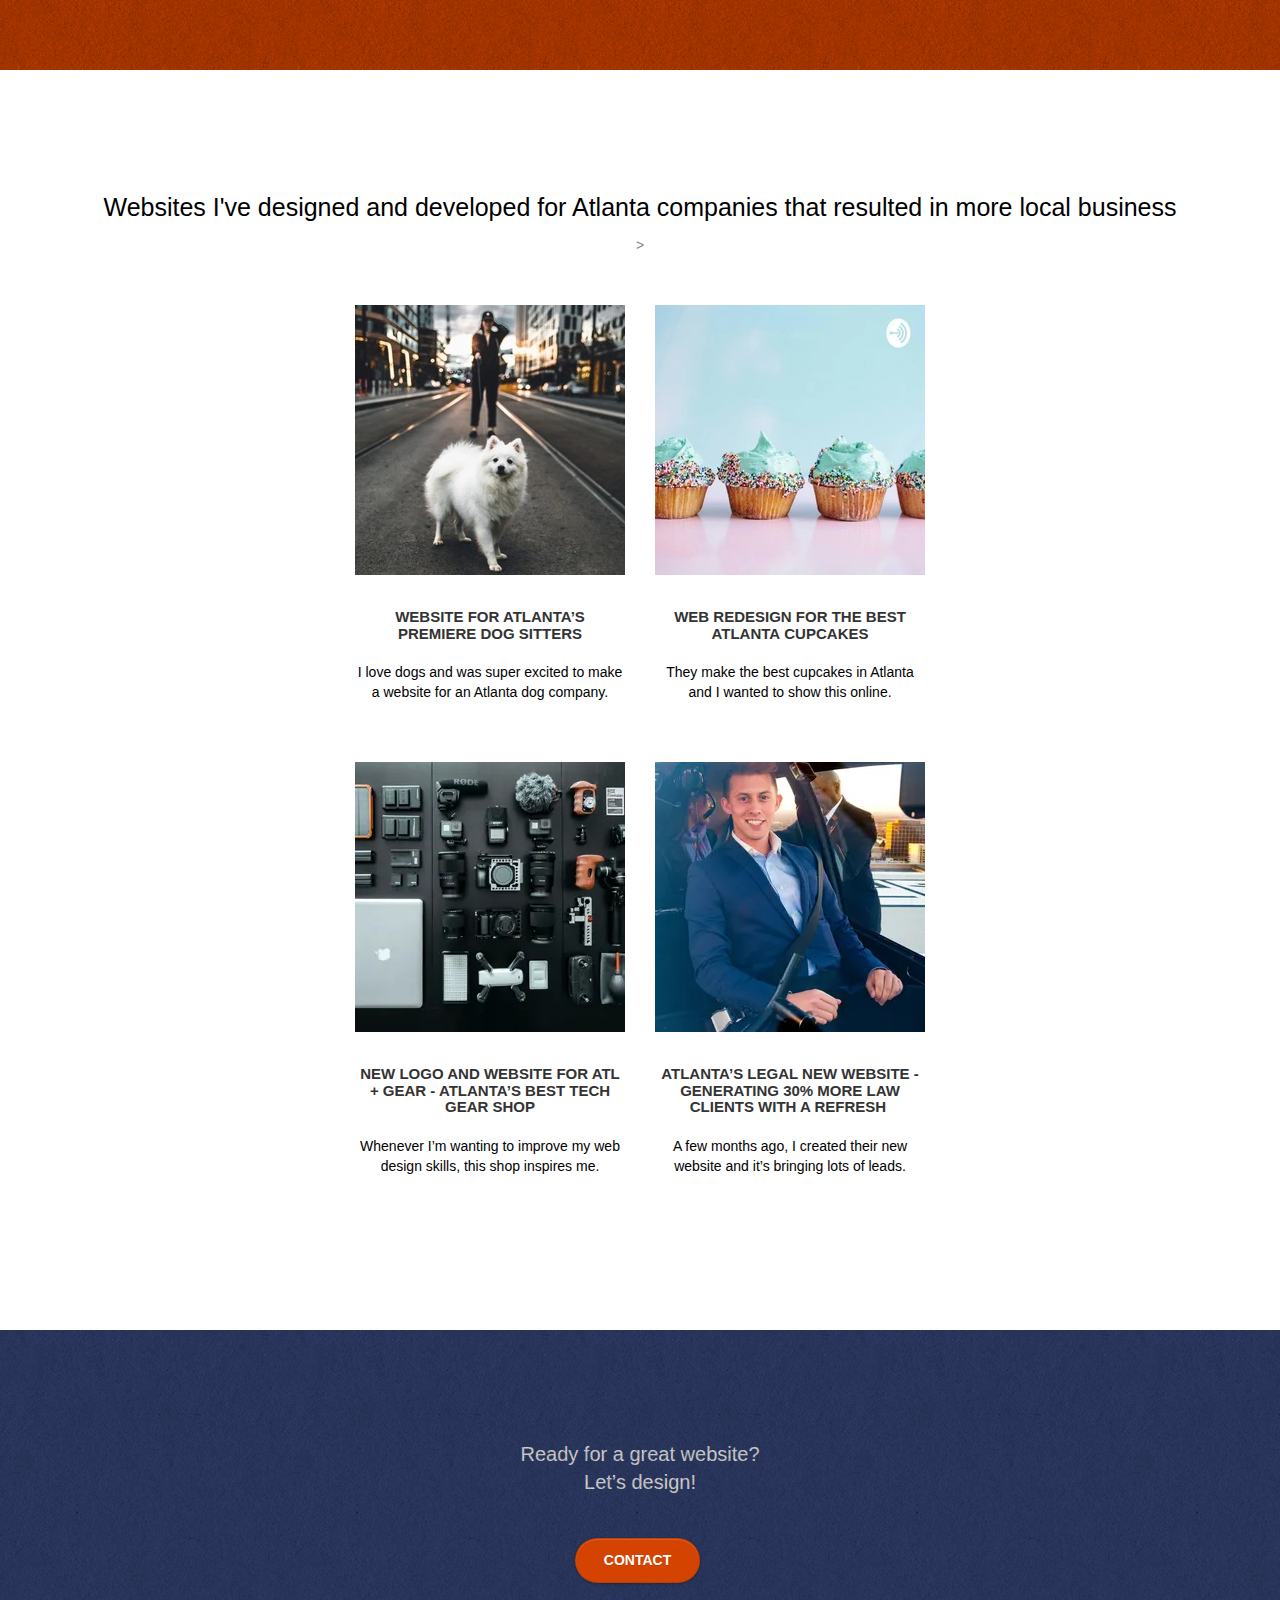
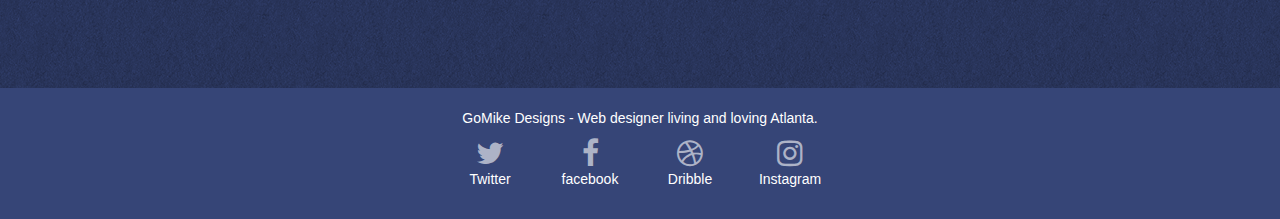
==== commit 384e0d32: "deleted keywords on html files and added preload for stylesheets on both htmls" ====
--- a/index.html
+++ b/index.html
@@ -1,8 +1,7 @@
 <!doctype html>
 <html lang="en">
 <head>
-    <meta charset="utf-8">
-    <meta name="keywords" content="seo, google, website, internet, web design, design agency, design agency, design agency, design agency, design agency, design agency, logo design atlanta">
+    <meta charset="utf-8"/>
     <meta name="description" content="I'm Mike and your should hire me to build your website">
     <meta name="viewport" content="width=device-width, initial-scale=1.0, viewport-fit=cover">
 	
@@ -30,10 +29,7 @@
 	<div class="container bloc-sm">
 		<nav class="navbar row">
 			<div class="navbar-header">
-					<div class="keywords" style="color:#cccccc;font-size:1px;">web agency atlanta, web strategy, web design, logo, website, web, internet, logo design</div>
 				<a class="navbar-brand" href="index.html"><img src="P4-Project-Updates/img/atlanta web design logo.webp" alt="logo, seo, google, website, internet, web design, design agency" height="40" /></a>
-					<div class="keywords" style="color:#cccccc;font-size:1px;">web agency atlanta, web strategy, web design, logo, website, web, internet, logo design</div>
-
 				<button id="nav-toggle" type="button" class="ui-navbar-toggle navbar-toggle" data-toggle="collapse" data-target=".navbar-1">
 					<span class="sr-only">Toggle navigation</span><span class="icon-bar"></span><span class="icon-bar"></span><span class="icon-bar"></span>
 				</button>
@@ -238,9 +234,6 @@
 							<a class="social" href="https://www.instagram.com"><span class="fa fa-instagram icon-md"></span> <p class="social-text">Instagram</p><a>
 						</div>
 					</div>
-
-					<div class="keywords" style="color:#364577;">web agency atlanta, web strategy, web design, logo, website, web, internet, logo design</div>
-
 				</div>
 					<!-- <div class="row">
 					<div class="col-sm-4">
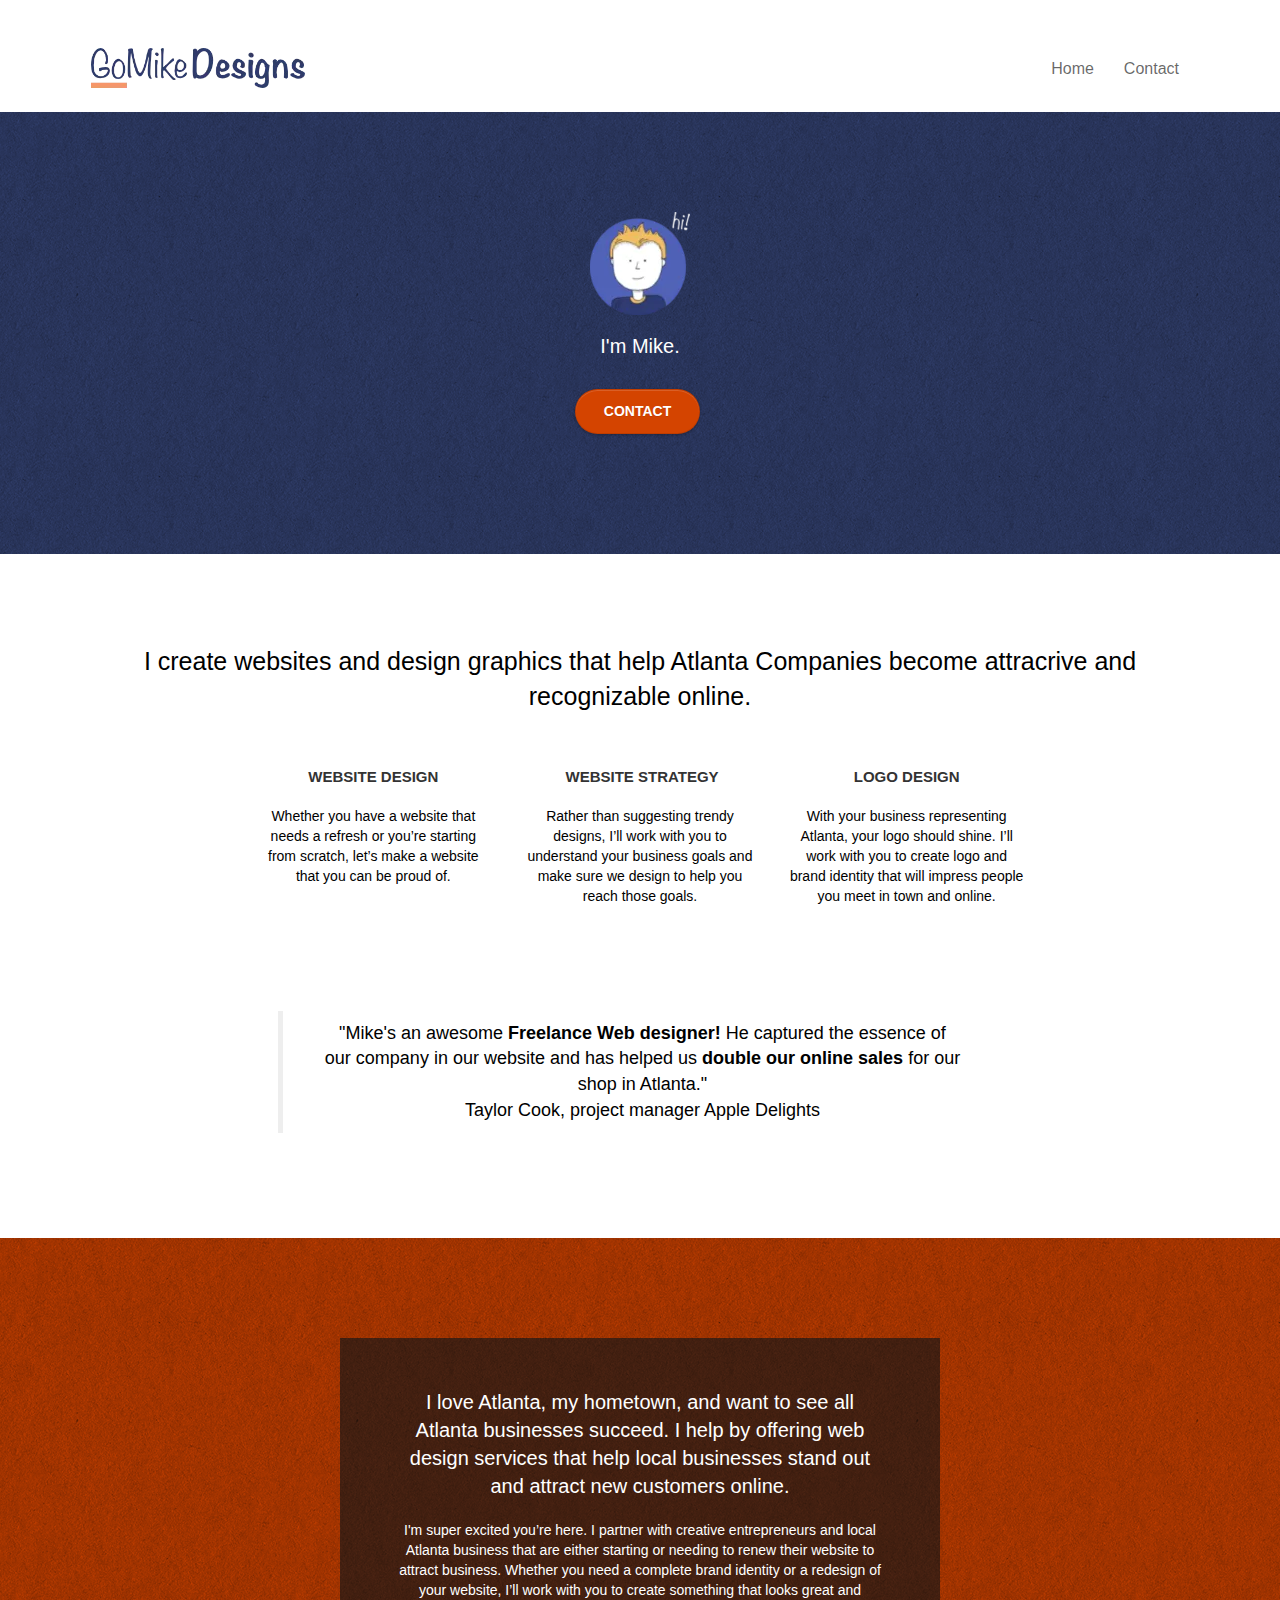
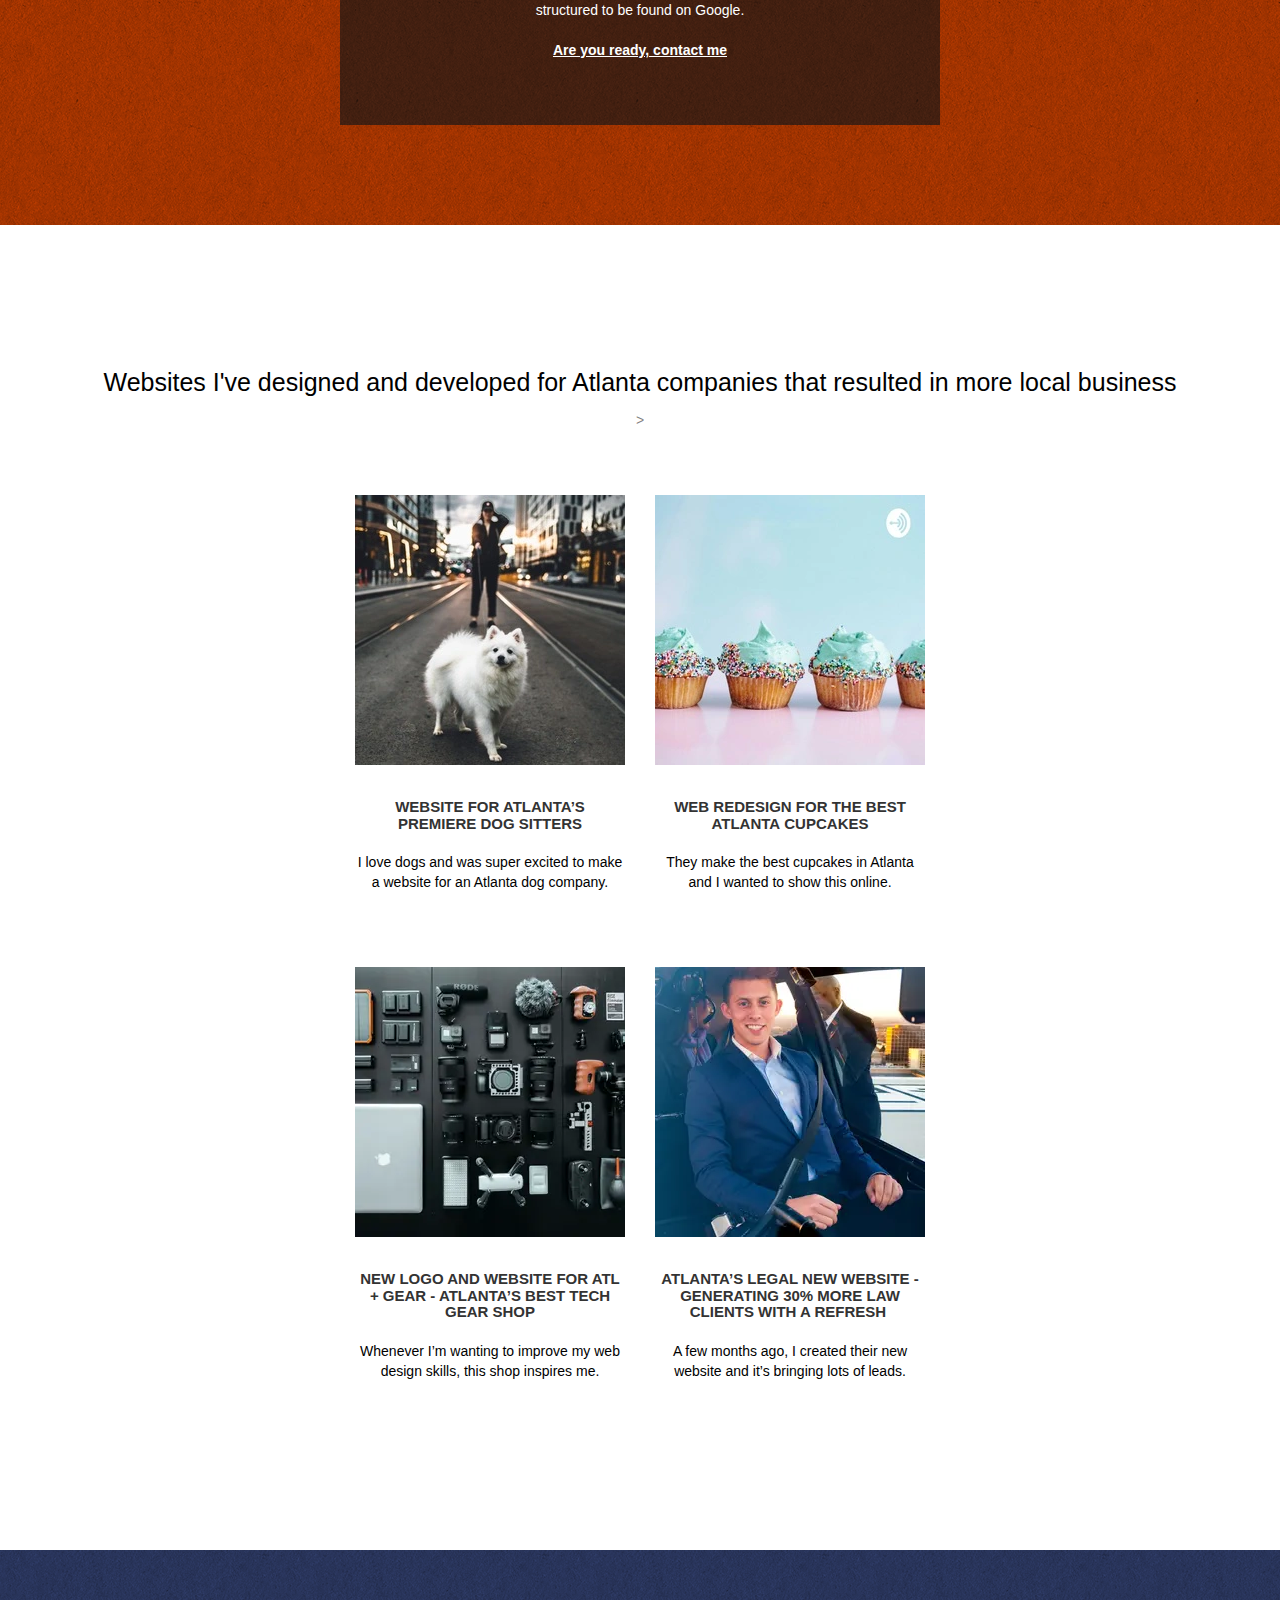
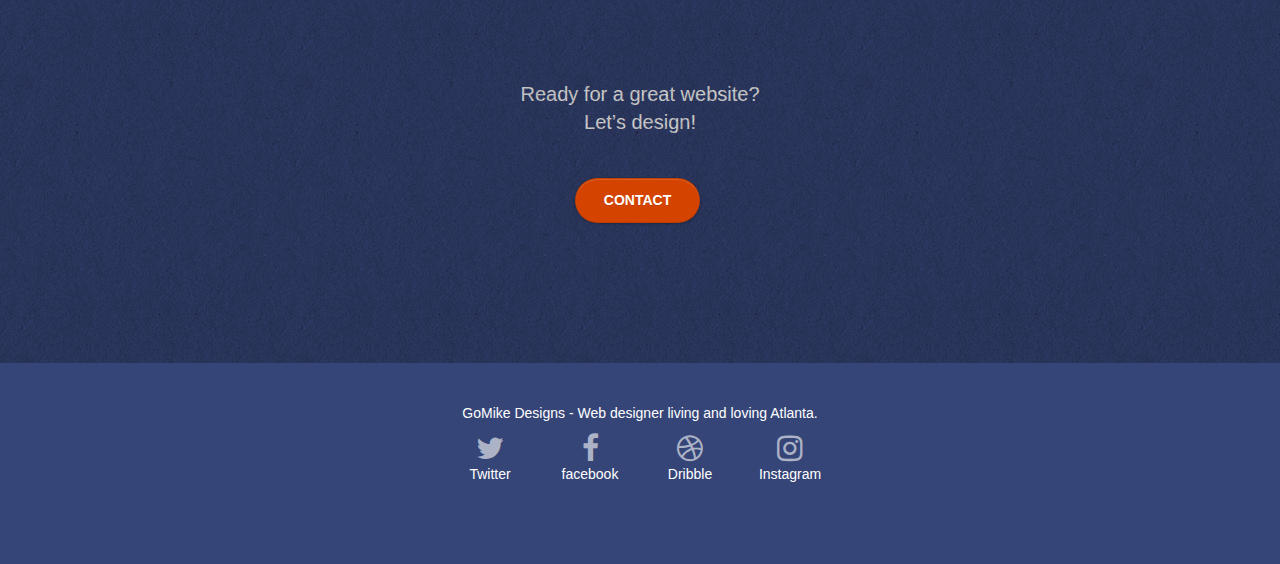
==== commit 113d4592: "fixed page 2 form padding area" ====
--- a/index.html
+++ b/index.html
@@ -5,14 +5,14 @@
     <meta name="description" content="I'm Mike and your should hire me to build your website">
     <meta name="viewport" content="width=device-width, initial-scale=1.0, viewport-fit=cover">
 	
-	<link rel="shortcut icon" type="image/png" href="favicon.jpg">
+	<link rel="shortcut icon" type="image/png" href="P4-Project-Updates/favicon.jpg">
 	<link rel="stylesheet preload prefetch" href="P4-Project-Updates/css/bootstrap-min.css" as="style">
 	<link rel="stylesheet preload prefetch" href="style.css" as="style">
 	<link rel="stylesheet preload prefetch" href="P4-Project-Updates/css/font-awesome-min.css" as="style">
 	<link rel="stylesheet preload prefetch" href="P4-Project-Updates/css/et-line-min.css" as="style">
 
 
-    <title>Got Mike Designs Home</title>
+    <title>Got Mike Designs - Home</title>
 
     
 <!-- Analytics -->
@@ -29,7 +29,7 @@
 	<div class="container bloc-sm">
 		<nav class="navbar row">
 			<div class="navbar-header">
-				<a class="navbar-brand" href="index.html"><img src="P4-Project-Updates/img/atlanta web design logo.webp" alt="logo, seo, google, website, internet, web design, design agency" height="40" /></a>
+				<a class="navbar-brand" href="index.html"><img src="P4-Project-Updates/img/atlanta-web-design-logo.webp" alt="logo, seo, google, website, internet, web design, design agency" height="40" /></a>
 				<button id="nav-toggle" type="button" class="ui-navbar-toggle navbar-toggle" data-toggle="collapse" data-target=".navbar-1">
 					<span class="sr-only">Toggle navigation</span><span class="icon-bar"></span><span class="icon-bar"></span><span class="icon-bar"></span>
 				</button>
@@ -56,7 +56,7 @@
 	<div class="container bloc-lg">
 		<div class="row tight-width-whitespace">
 			<div class="col-sm-12">
-				<img src="P4-Project-Updates/img/atlanta web designer mike.webp" class="center-block image-resize-mode" width="100" alt="atlanta web designer mike,seo, google, website, internet, web design, design agency" />
+				<img src="P4-Project-Updates/img/atlanta-web-designer-mike.webp" class="center-block image-resize-mode" width="100" alt="atlanta web designer mike,seo, google, website, internet, web design, design agency" />
 				<h1 class="text-center hero-bloc-text tc-white ">
 					I'm Mike.
 				</h1>
@@ -231,7 +231,7 @@
 					</div>
 					<div class="col-sm-3">
 						<div class="text-center">
-							<a class="social" href="https://www.instagram.com"><span class="fa fa-instagram icon-md"></span> <p class="social-text">Instagram</p><a>
+							<a class="social" href="https://www.instagram.com"><span class="fa fa-instagram icon-md"></span> <p class="social-text">Instagram</p></a>
 						</div>
 					</div>
 				</div>
--- a/style.css
+++ b/style.css
@@ -53,9 +53,6 @@
 
 .bloc-sm {
     padding: 20px 50px;
-}
-.form-info  {
-    padding-left: 40px;
 }
 .bg-center,
 .bg-l-edge,
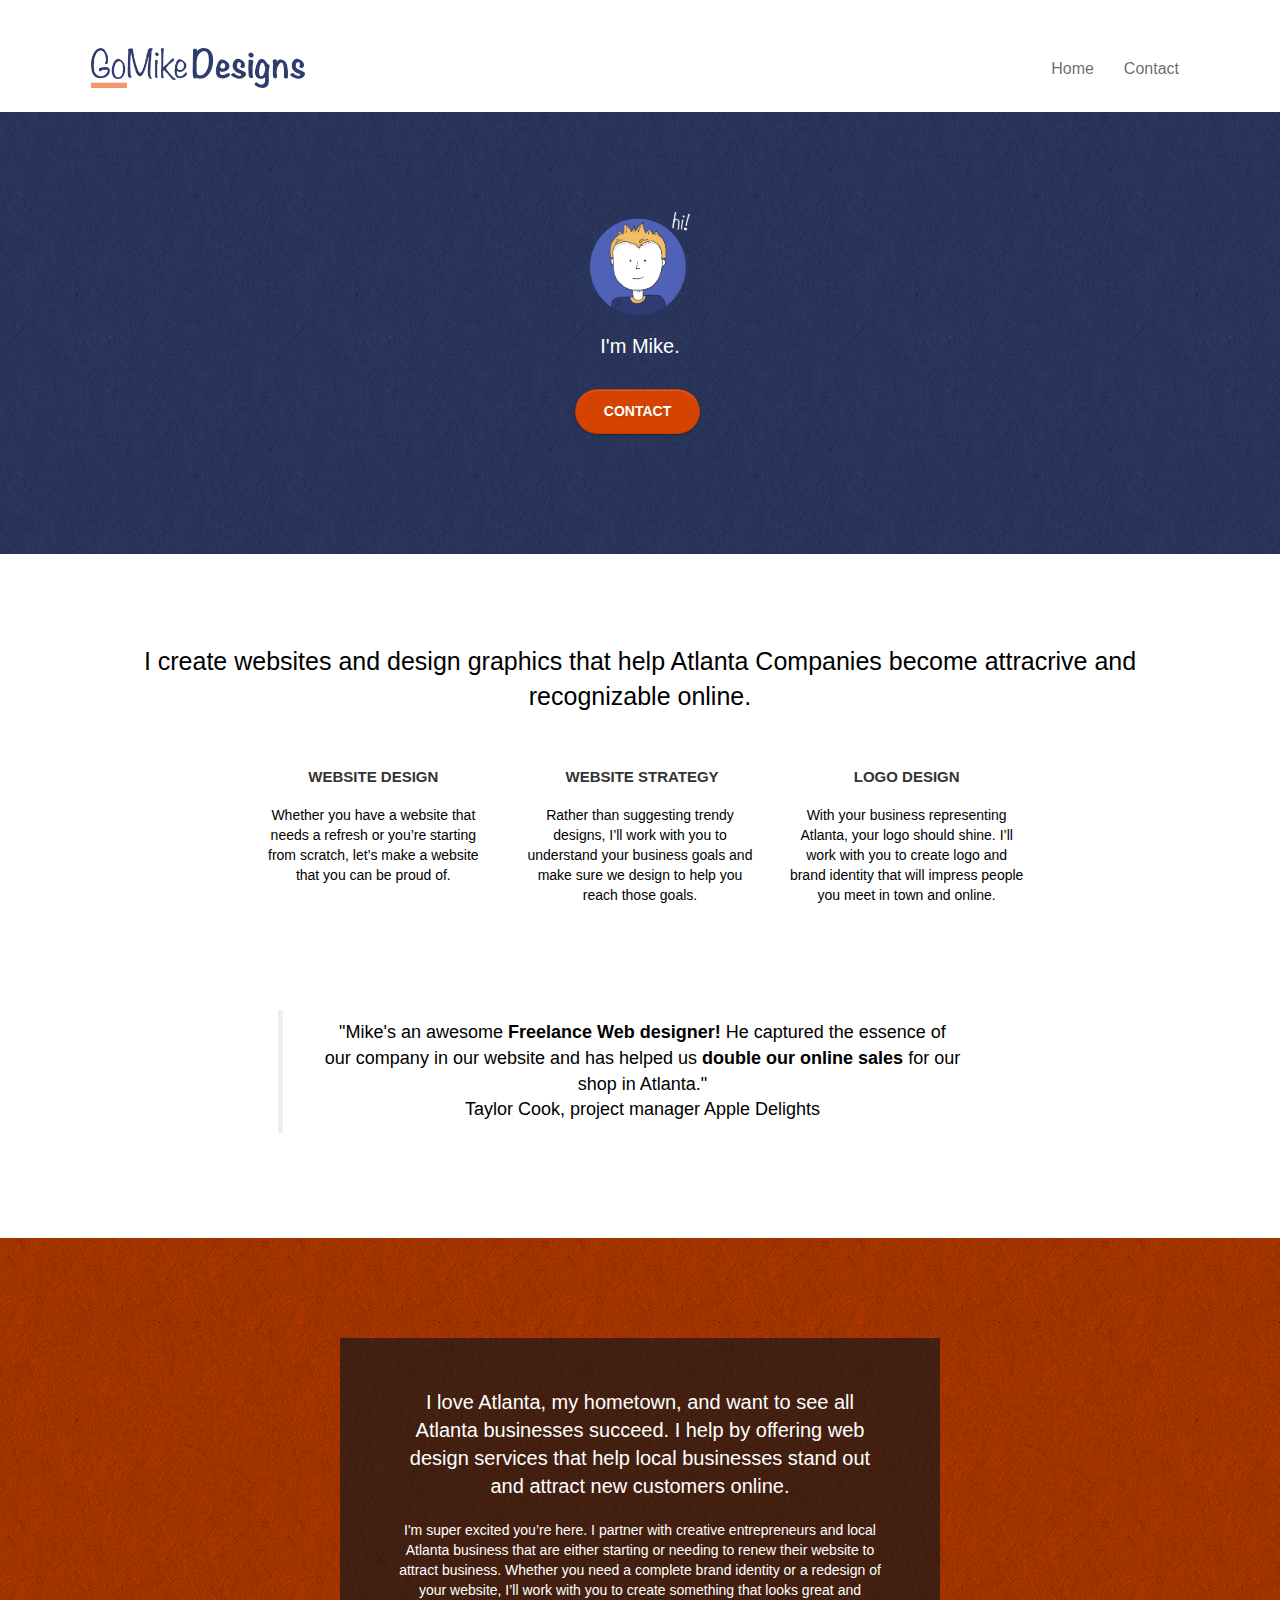
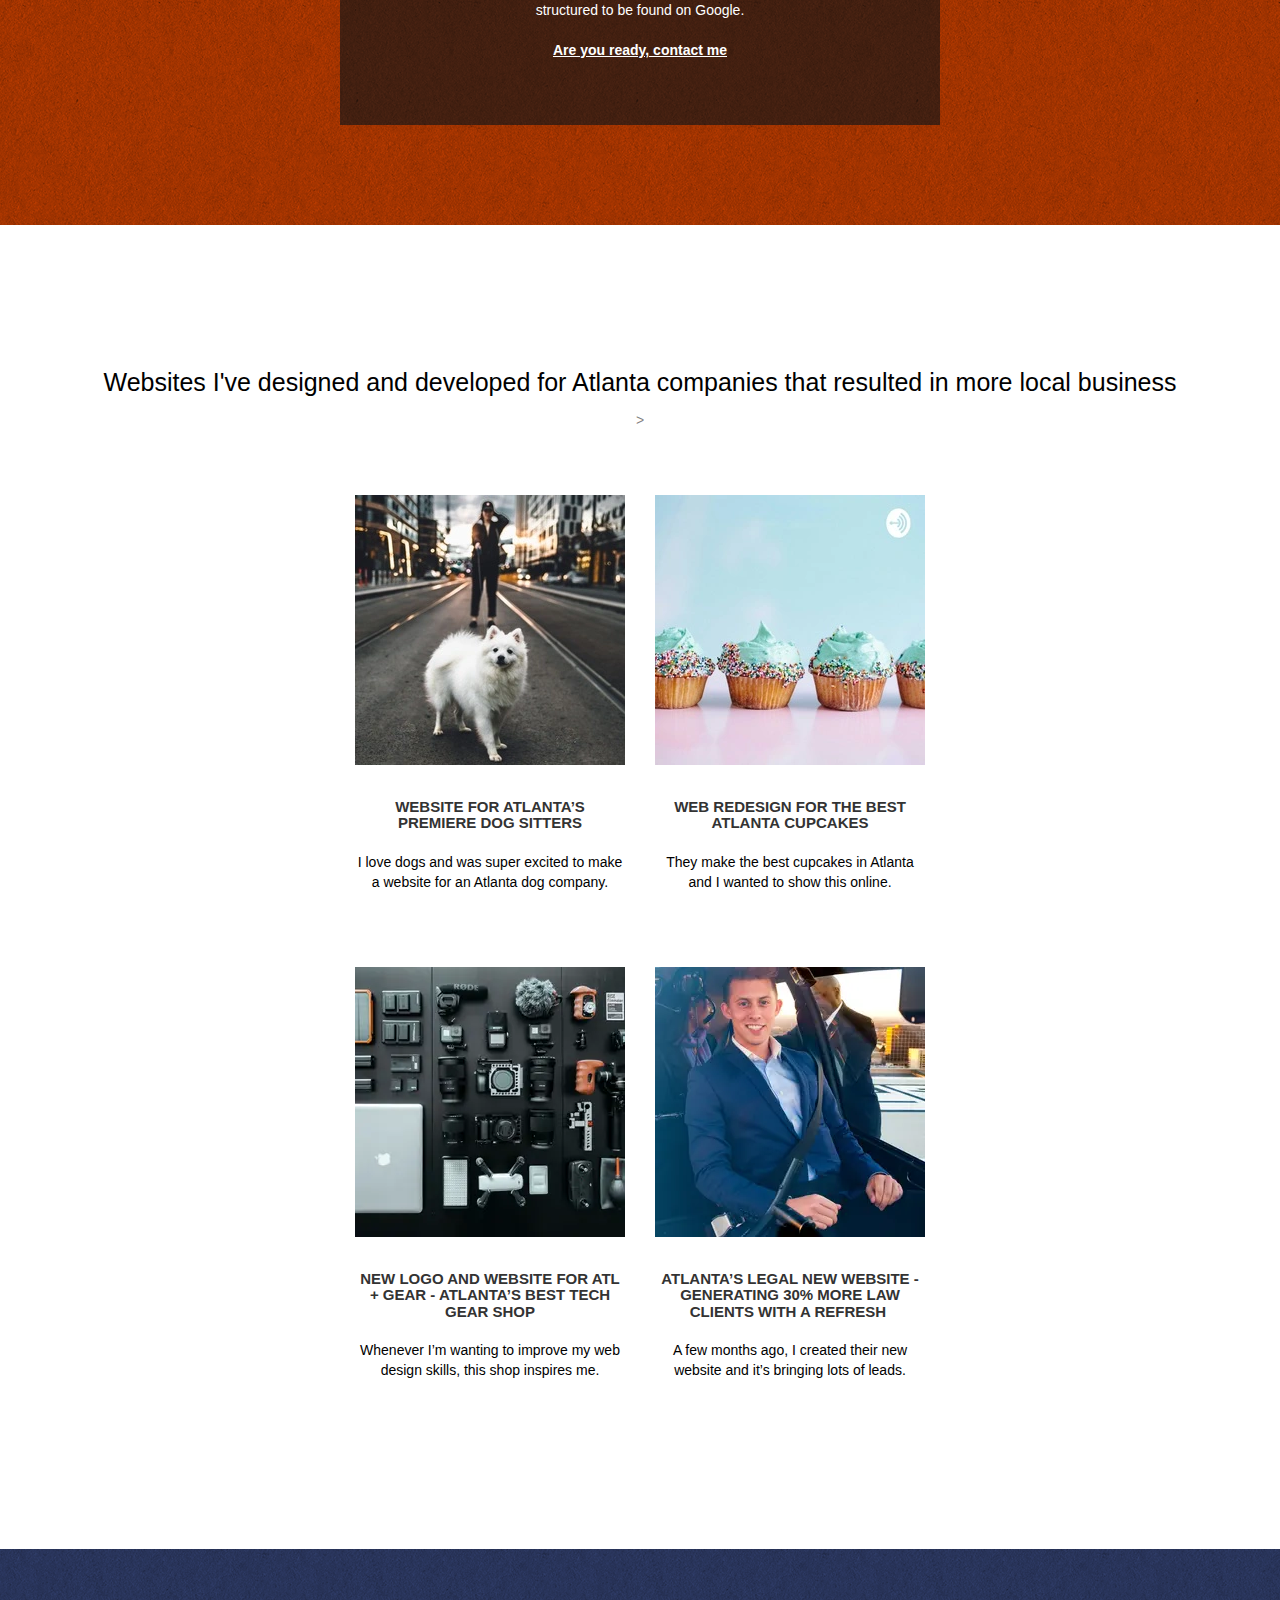
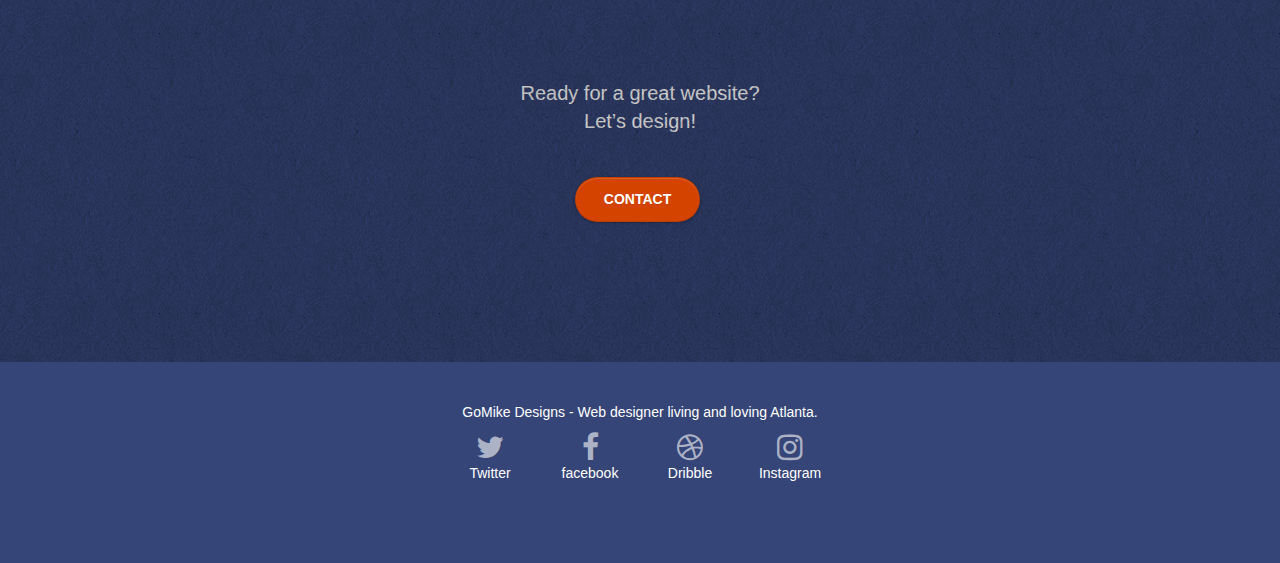
==== commit a84877c3: "fixed image resolution on header imgs" ====
--- a/index.html
+++ b/index.html
@@ -7,7 +7,7 @@
 	
 	<link rel="shortcut icon" type="image/png" href="P4-Project-Updates/favicon.jpg">
 	<link rel="stylesheet preload prefetch" href="P4-Project-Updates/css/bootstrap-min.css" as="style">
-	<link rel="stylesheet preload prefetch" href="style.css" as="style">
+	<link rel="stylesheet preload prefetch" href="syle-min.css" as="style">
 	<link rel="stylesheet preload prefetch" href="P4-Project-Updates/css/font-awesome-min.css" as="style">
 	<link rel="stylesheet preload prefetch" href="P4-Project-Updates/css/et-line-min.css" as="style">
 
@@ -29,7 +29,7 @@
 	<div class="container bloc-sm">
 		<nav class="navbar row">
 			<div class="navbar-header">
-				<a class="navbar-brand" href="index.html"><img src="P4-Project-Updates/img/atlanta-web-design-logo.webp" alt="logo, seo, google, website, internet, web design, design agency" height="40" /></a>
+				<a class="navbar-brand" href="index.html"><img src="P4-Project-Updates/img/atlanta-web-design-logo.png" alt="logo, seo, google, website, internet, web design, design agency" height="40" /></a>
 				<button id="nav-toggle" type="button" class="ui-navbar-toggle navbar-toggle" data-toggle="collapse" data-target=".navbar-1">
 					<span class="sr-only">Toggle navigation</span><span class="icon-bar"></span><span class="icon-bar"></span><span class="icon-bar"></span>
 				</button>
@@ -56,7 +56,7 @@
 	<div class="container bloc-lg">
 		<div class="row tight-width-whitespace">
 			<div class="col-sm-12">
-				<img src="P4-Project-Updates/img/atlanta-web-designer-mike.webp" class="center-block image-resize-mode" width="100" alt="atlanta web designer mike,seo, google, website, internet, web design, design agency" />
+				<img src="P4-Project-Updates/img/atlanta-web-designer-mike.png" class="center-block image-resize-mode" width="100" alt="atlanta web designer mike,seo, google, website, internet, web design, design agency" />
 				<h1 class="text-center hero-bloc-text tc-white ">
 					I'm Mike.
 				</h1>
--- a/syle-min.css
+++ b/syle-min.css
@@ -0,0 +1 @@
+body{margin:0;padding:0;background:#fff;overflow-x:hidden;-webkit-font-smoothing:antialiased;-moz-osx-font-smoothing:grayscale}a,button{transition:all .3s ease-in-out;outline:0!important}a:hover{text-decoration:none;cursor:pointer}#page-loading-blocs-notifaction{position:fixed;top:0;bottom:0;width:100%;z-index:100000;background:#fff url(img/pageload-spinner.gif) no-repeat center center}.bloc{clear:both;background:50% 50% no-repeat;padding:0 50px;-webkit-background-size:cover;-moz-background-size:cover;-o-background-size:cover;background-size:cover;position:relative}.bloc .container{padding-left:0;padding-right:0}.bloc-lg{padding:100px 50px}.bloc-md{padding:50px}.bloc-sm{padding:20px 50px}.bg-b-edge,.bg-bl-edge,.bg-br-edge,.bg-center,.bg-l-edge,.bg-r-edge,.bg-repeat,.bg-t-edge,.bg-tl-edge,.bg-tr-edge{-webkit-background-size:auto!important;-moz-background-size:auto!important;-o-background-size:auto!important;background-size:auto!important}.bg-repeat{background:repeat}.bg-t-edge{background:top no-repeat}.bloc-bg-texture::before{content:"";background-size:2px 2px;position:absolute;top:0;bottom:0;left:0;right:0}.texture-paper::before{background:url(P4-Project-Updates/img/texture-paper.png);background-size:280px 280px}.b-parallax{background-attachment:fixed}.d-bloc{color:rgba(255,255,255,.7)}.d-bloc button:hover{color:rgba(255,255,255,.9)}.d-bloc .icon-round,.d-bloc .icon-rounded,.d-bloc .icon-semi-rounded-a,.d-bloc .icon-semi-rounded-b,.d-bloc .icon-square{border-color:rgba(255,255,255,.9)}.d-bloc .divider-h span{border-color:rgba(255,255,255,.2)}.d-bloc .a-btn,.d-bloc .navbar a,.d-bloc .navbar-brand,.d-bloc a .icon-lg,.d-bloc a .icon-md,.d-bloc a .icon-sm,.d-bloc a .icon-xl,.d-bloc h1 a,.d-bloc h2 a,.d-bloc h3 a,.d-bloc h4 a,.d-bloc h5 a,.d-bloc h6 a,.d-bloc p a{color:rgba(255,255,255,.6)}.d-bloc .a-btn:hover,.d-bloc .navbar a:hover,.d-bloc .navbar-brand:hover,.d-bloc a:hover .icon-lg,.d-bloc a:hover .icon-md,.d-bloc a:hover .icon-sm,.d-bloc a:hover .icon-xl,.d-bloc h1 a:hover,.d-bloc h2 a:hover,.d-bloc h3 a:hover,.d-bloc h4 a:hover,.d-bloc h5 a:hover,.d-bloc h6 a:hover,.d-bloc p a:hover{color:#fff}.d-bloc .navbar-toggle .icon-bar{background:#fff}.d-bloc .btn-wire,.d-bloc .btn-wire:hover{color:#fff;border-color:#fff}.d-bloc .panel{color:rgba(0,0,0,.5)}.d-bloc .panel button:hover{color:rgba(0,0,0,.7)}.d-bloc .panel icon{border-color:rgba(0,0,0,.7)}.d-bloc .panel .divider-h span{border-color:rgba(0,0,0,.1)}.d-bloc .panel .a-btn{color:rgba(0,0,0,.6)}.d-bloc .panel .a-btn:hover{color:#000}.d-bloc .panel .btn-wire,.d-bloc .panel .btn-wire:hover{color:rgba(0,0,0,.7);border-color:rgba(0,0,0,.3)}.d-bloc .panel,.l-bloc{color:rgba(0,0,0,.5)}.d-bloc .panel button:hover,.l-bloc button:hover{color:rgba(0,0,0,.7)}.l-bloc .icon-round,.l-bloc .icon-rounded,.l-bloc .icon-semi-rounded-a,.l-bloc .icon-semi-rounded-b,.l-bloc .icon-square{border-color:rgba(0,0,0,.7)}.d-bloc .panel .divider-h span,.l-bloc .divider-h span{border-color:rgba(0,0,0,.1)}.d-bloc .panel .a-btn,.l-bloc .a-btn,.l-bloc .navbar a,.l-bloc .navbar-brand,.l-bloc a .icon-lg,.l-bloc a .icon-md,.l-bloc a .icon-sm,.l-bloc a .icon-xl,.l-bloc h1 a,.l-bloc h2 a,.l-bloc h3 a,.l-bloc h4 a,.l-bloc h5 a,.l-bloc h6 a,.l-bloc p a{color:rgba(0,0,0,.6)}.d-bloc .panel .a-btn:hover,.l-bloc .a-btn:hover,.l-bloc .navbar a:hover,.l-bloc .navbar-brand:hover,.l-bloc a:hover .icon-lg,.l-bloc a:hover .icon-md,.l-bloc a:hover .icon-sm,.l-bloc a:hover .icon-xl,.l-bloc h1 a:hover,.l-bloc h2 a:hover,.l-bloc h3 a:hover,.l-bloc h4 a:hover,.l-bloc h5 a:hover,.l-bloc h6 a:hover,.l-bloc p a:hover{color:#000}.l-bloc .navbar-toggle .icon-bar{color:rgba(0,0,0,.6)}.d-bloc .panel .btn-wire,.d-bloc .panel .btn-wire:hover,.l-bloc .btn-wire,.l-bloc .btn-wire:hover{color:rgba(0,0,0,.7);border-color:rgba(0,0,0,.3)}.voffset{margin-top:30px}.voffset-lg{margin-top:80px}.row-no-gutters{margin-right:0;margin-left:0}.row.row-no-gutters>[class*=" col-"],.row.row-no-gutters>[class^=col-]{padding-right:0;padding-left:0}.navbar{margin-bottom:0;z-index:1}.navbar-brand{height:auto;padding:3px 15px;font-size:25px;font-weight:400;font-weight:600;line-height:44px}.navbar-brand img{max-height:200px;margin:0 5px 0 0;display:inline}.navbar-brand img[src$=svg]{min-width:100px}.nav-center .navbar-brand img{margin:0}.navbar .nav{padding-top:2px;float:right;z-index:1}.nav>li{float:left;margin-top:4px;font-size:16px}.navbar-nav .open .dropdown-menu>li>a{text-align:inherit}.nav>li a:focus,.nav>li a:hover{background:0 0}.navbar-toggle{margin:10px 10px 0 0;border:0}.navbar-toggle:hover{background:0 0!important}.navbar-toggle .icon-bar{background-color:rgba(0,0,0,.5);width:26px}.nav-invert .navbar .nav{float:left}.nav-invert .navbar-brand,.nav-invert .navbar-header{float:right;position:relative;z-index:2}@media (min-width:768px){.site-navigation{position:absolute;top:50%;right:10px;transform:translate(0,-50%);-webkit-transform:translateY(-50%)}.nav>li .dropdown-menu a,.nav>li .dropdown-menu a:hover{color:#484848}.nav-invert .site-navigation{left:0;right:0}.nav-center{text-align:center}.nav-center .navbar-header{width:100%}.nav-center .nav>li,.nav-center .navbar-brand,.nav-center .navbar-header{float:none;display:inline-block}.nav-center .site-navigation{position:relative;width:100%;right:0;margin-right:0;margin-top:20px}.nav-center.mini-nav .navbar-toggle{float:none;margin:10px auto 0}}.nav>li>.dropdown a{background:0 0!important;display:block;padding:14px 15px}nav .caret{margin:0 5px}.dropdown-menu .dropdown-menu{top:-8px;left:100%}.dropdown-menu .dropmenu-flow-right{top:100%;left:0;margin-left:-1px;border-top-left-radius:0;border-top-right-radius:0}.dropdown-menu .dropdown span{border:4px solid #000;border-top-color:transparent;border-right-color:transparent;border-bottom-color:transparent;margin:6px -5px 0 0!important;float:right}.mg-md{margin-top:10px;margin-bottom:20px}.mg-lg{margin-top:10px;margin-bottom:40px}.btn{margin:0 5px 5px 0}blockquote{color:#000;font-size:18px;font-weight:300}.btn.pull-right{margin:0 0 5px 5px}.btn-d,.btn-d:focus,.btn-d:hover{color:#fff;background:rgba(0,0,0,.3)}button{outline:0!important}.btn-rd{border-radius:40px}.btn-clean{border:1px solid rgba(0,0,0,.08);border-bottom-color:rgba(0,0,0,.1);text-shadow:0 1px 0 rgba(0,0,1,.1);box-shadow:0 1px 3px rgba(0,0,1,.25),inset 0 1px 0 0 rgba(255,255,255,.15)}.icon-md{font-size:30px!important}.icon-lg{font-size:60px!important}.sm-shadow{text-shadow:0 1px 2px rgba(0,0,0,.3)}.panel-sq,.panel-sq .panel-footer,.panel-sq .panel-heading{border-radius:0}.panel-rd{border-radius:30px}.panel-rd .panel-heading{border-radius:29px 29px 0 0}.panel-rd .panel-footer{border-radius:0 0 29px 29px}.form-control{border-color:rgba(0,0,0,.1);box-shadow:none}.scrollToTop{width:40px;height:40px;position:fixed;bottom:20px;right:20px;opacity:0;z-index:500;transition:all .3s ease-in-out}.scrollToTop span{margin-top:6px}.showScrollTop{font-size:14px;opacity:1}a[data-lightbox]{position:relative;display:block;text-align:center}a[data-lightbox]:hover::before{content:"+";font-family:HelveticaNeue-Light,"Helvetica Neue Light","Helvetica Neue",Helvetica,Arial;font-size:32px;width:50px;height:50px;margin-left:-25px;border-radius:50%;background:rgba(0,0,0,.6);color:#fff;font-weight:100;z-index:1;position:absolute;top:50%;transform:translateY(-50%);-webkit-transform:translateY(-50%)}a[data-lightbox]:hover img{opacity:.6;-webkit-animation-fill-mode:none;animation-fill-mode:none}#lightbox-modal{display:flex;align-items:center}#lightbox-modal .modal-dialog{width:90%;max-width:900px;margin:0 auto 0}#lightbox-modal .modal-dialog img{max-height:90vh;margin:0 auto}.lightbox-caption{padding:20px;color:#fff;background:rgba(0,0,0,.5);position:absolute;left:15px;right:15px;bottom:5px}.close-lightbox{color:#fff;font-size:30px;position:absolute;top:20px;right:20px;z-index:20;background:rgba(0,0,0,.5);border:none;line-height:30px;padding:0 9px 5px;opacity:.3}.close-lightbox:hover,.next-lightbox:hover,.prev-lightbox:hover{opacity:1;color:#fff}.next-lightbox,.prev-lightbox{font-size:20px;color:rgba(255,255,255,.9);background:rgba(0,0,0,.5);transition:all .2s ease-in-out;position:absolute;top:45%;z-index:1;opacity:.4}.next-lightbox{padding:6px 8px 1px 13px;right:25px}.prev-lightbox{padding:6px 13px 1px 10px;left:25px}.snapshot-lb .modal-body{padding-bottom:45px}.snapshot-lb .lightbox-caption{padding:0;color:rgba(0,0,0,.5);background:0 0}.btn,a,h1,h2,h3,h4,h5,h6,label,p{font-family:helvetica;font-weight:400;color:#000}.hero-bloc-text{font-size:38px}.hero-bloc-text-sub{font-size:36px}.statement-bloc-text{line-height:26px;font-style:italic;font-size:20px;text-align:center;font-weight:lighter;max-width:520px;margin:auto auto auto auto}.tight-width-whitespace{max-width:600px;margin:auto auto auto auto}.h1{font-size:20px;font-family:"Open Sans"}.cta-hero{margin-top:22px;color:#fff!important;text-transform:uppercase;padding:12px 28px 12px 28px;font-size:1em;font-weight:700}.social{max-width:400px;margin:auto auto auto auto}h2{font-size:25px;line-height:1.4em;color:#000}h3{font-size:15px;text-transform:uppercase;font-weight:700;color:#333!important}.med-width-whitespace{max-width:800px;margin:auto auto auto auto;box-shadow:0 0 0 #000}h1{color:#333!important}h4{color:#333!important}.icons{margin-bottom:14px;margin-top:24px}.white{color:#fff!important;font-size:14px}.portfolio-thumb{margin-bottom:24px;display:unset}.portfolio-row{margin-bottom:44px;margin-top:50px}.avatar{box-shadow:0 4px 9px rgba(0,0,0,.3)}.black-background{background-color:rgba(35,31,32,.7);padding:40px 40px 40px 40px}.bold-link{font-weight:900;text-decoration:underline!important}.service-header{font-size:15px;font-weight:700;text-transform:uppercase}.bgc-white{background-color:#fff}.bgc-dark-slate-blue{background-color:#364577}.bgc-atomic-tangerine{background-color:#d44400}.tc-white{color:#fff!important;font-size:20px}.btn-atomic-tangerine{background:#d44400;color:#fff!important}.btn-atomic-tangerine:hover{background:#c27956!important;color:#fff!important}.ltc-white{color:#fff!important}.ltc-white:hover{color:#ccc!important}.ltc-atomic-tangerine{color:#d44400!important}.ltc-atomic-tangerine:hover{color:#c27956!important}.icon-dark-slate-blue{color:#364577!important;border-color:#364577!important}.navbar-nav>li>a{padding-top:10px;padding-bottom:10px;line-height:20px}.nav>li>a{position:relative;display:block;padding:10px 15px;text-decoration:none}.social-text{color:#fff}@media (max-width:1024px){.bloc{padding-left:20px;padding-right:20px}.bloc-tile-2.full-width-bloc .container,.bloc-tile-3.full-width-bloc .container,.bloc-tile-4.full-width-bloc .container,.bloc.full-width-bloc{padding-left:0;padding-right:0}}@media (max-width:992px) and (min-width:768px){.navbar .nav{max-width:80%}.nav-center.navbar .nav{max-width:100%}}@media only screen and (min-device-width:768px) and (max-device-width:1024px) and (orientation:landscape){.b-parallax{background-attachment:scroll}}@media only screen and (min-device-width:1024px) and (max-device-width:1366px) and (-webkit-min-device-pixel-ratio:1.5){.b-parallax{background-attachment:scroll}}@media (max-width:991px){.container{width:100%}.b-parallax{background-attachment:scroll}#hero-bloc,.page-container{overflow-x:hidden;position:relative}.bloc{padding-left:constant(safe-area-inset-left);padding-right:constant(safe-area-inset-right)}.bloc-group,.bloc-group .bloc{display:block;width:100%}.bloc-fill-screen .fill-bloc-bottom-edge,.bloc-fill-screen .fill-bloc-top-edge{padding:0 20px;padding-left:constant(safe-area-inset-left);padding-right:constant(safe-area-inset-right)}}@media (max-width:767px){.page-container{overflow-x:hidden;position:relative}.b-parallax{background-attachment:scroll}.navbar .nav{padding-top:0;border-top:1px solid rgba(0,0,0,.2);float:none!important}.navbar.row{margin-left:0;margin-right:0}.site-navigation{position:inherit;transform:none;-webkit-transform:none;-ms-transform:none}.nav>li{margin-top:0;border-bottom:1px solid rgba(0,0,0,.1);background:rgba(0,0,0,.05);text-align:left;padding-left:15px;width:100%}.nav>li:hover{background:rgba(0,0,0,.08)}.dropdown .dropdown a .caret{float:none;margin:5px 0 0 10px!important;border:4px solid #000;border-bottom-color:transparent;border-right-color:transparent;border-left-color:transparent}#hero-bloc .navbar .nav{background:rgba(0,0,0,.8)}#hero-bloc .navbar .nav a{color:rgba(255,255,255,.6)}.hero{padding:50px 0}.hero-nav{left:-1px;right:-1px}.navbar-collapse{padding:0;overflow-x:hidden;-webkit-box-shadow:none;box-shadow:none}.navbar-brand img{max-height:40px;width:auto}.nav-invert .navbar-header{float:none;width:100%}.nav-invert .navbar-toggle{float:left;margin-left:10px}.bloc{padding-left:0;padding-right:0}.bloc-lg,.bloc-xl,.bloc-xxl{padding:40px 0}.bloc-md,.bloc-sm{padding-left:0;padding-right:0}.bloc-fill-screen .fill-bloc-bottom-edge,.bloc-fill-screen .fill-bloc-top-edge,.bloc-tile-2 .container,.bloc-tile-3 .container,.bloc-tile-4 .container{padding-left:0;padding-right:0}.a-block{padding:0 10px}.btn-dwn{display:none}.voffset{margin-top:5px}.voffset-md{margin-top:20px}.voffset-lg{margin-top:30px}form{padding:35px}.close-lightbox{display:inline-block}.blocsapp-device-iphone5{background-size:216px 425px;padding-top:60px;width:216px;height:425px}.blocsapp-device-iphone5 img{width:180px;height:320px}}@media (max-width:400px){.bloc{padding-left:0;padding-right:0}}@media (max-width:767px){.bloc-mob-center-text{text-align:center}}